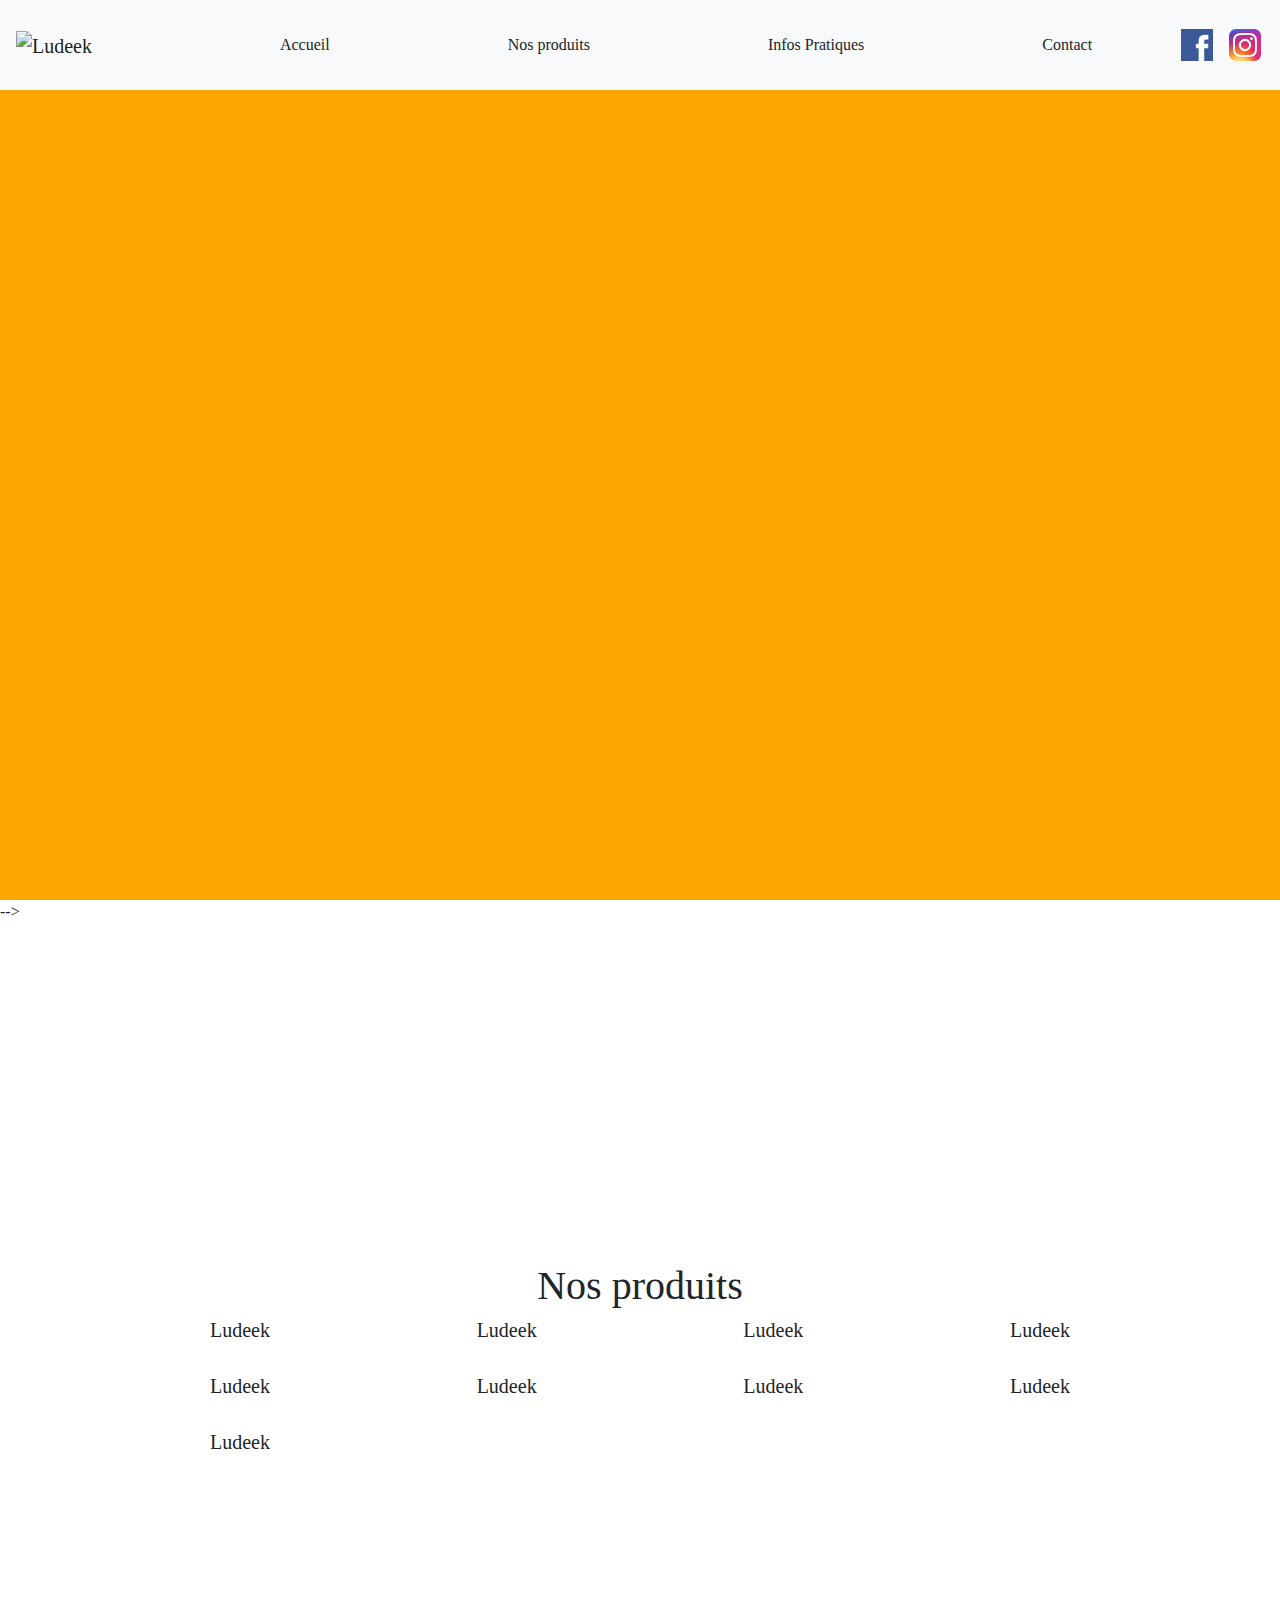
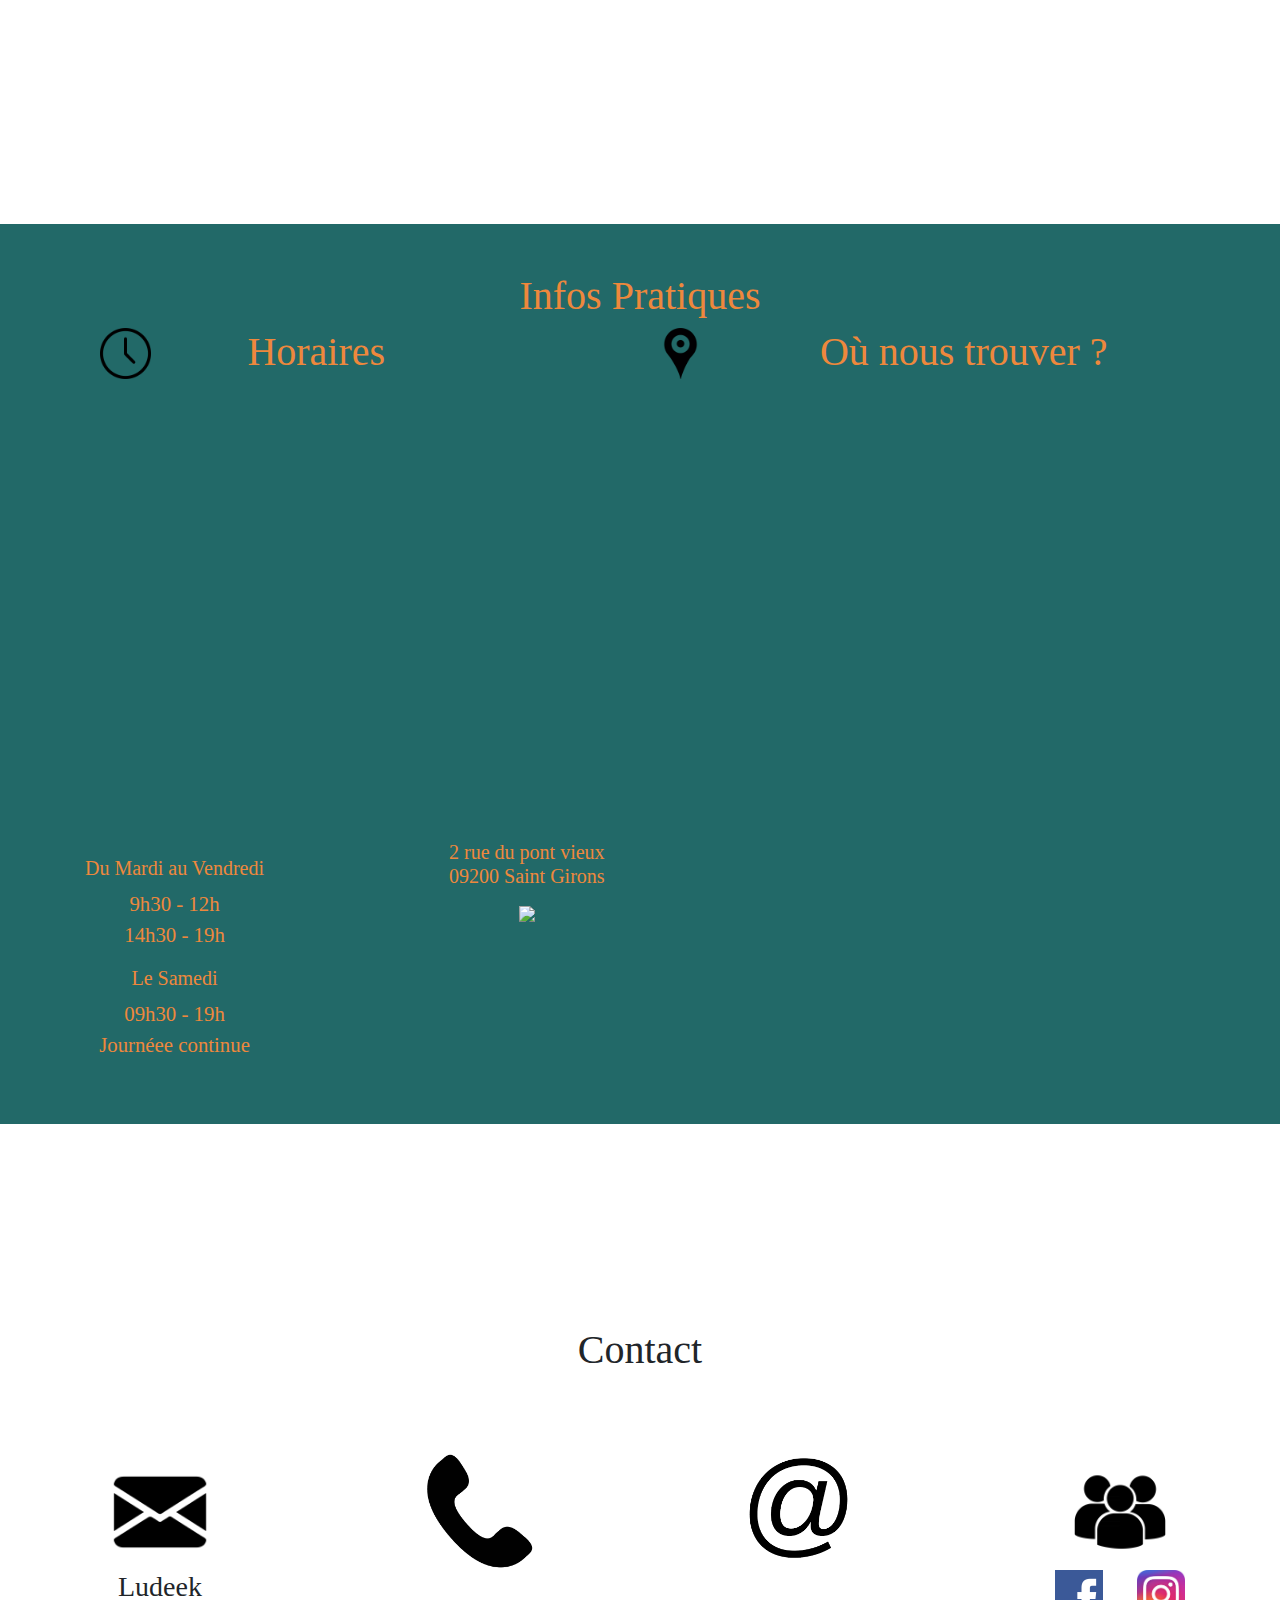
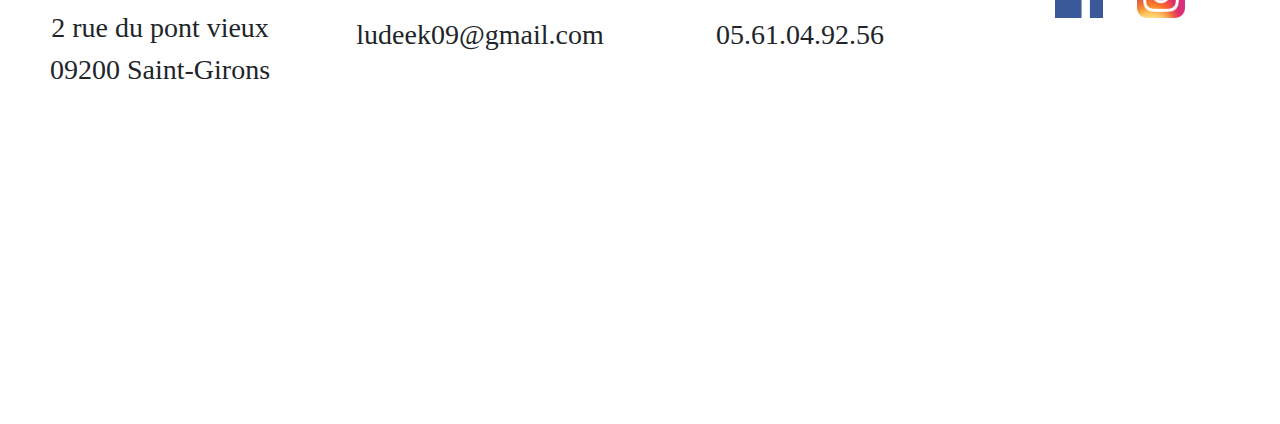
==== index2.html @ b8ac778d "navbar-produits, flex partout" ====
<!DOCTYPE html>
<html>
<head>
	<meta charset="UTF-8">
	<title> Ludeek </title>
	<!-- <link rel="stylesheet" href="https://stackpath.bootstrapcdn.com/bootstrap/4.3.1/css/bootstrap.min.css" integrity="sha384-ggOyR0iXCbMQv3Xipma34MD+dH/1fQ784/j6cY/iJTQUOhcWr7x9JvoRxT2MZw1T" crossorigin="anonymous"> -->
	<meta name="viewport" content="width=device-width, initial-scale=1, shrink-to-fit=no">
	<link rel="stylesheet" type="text/css" href="css/bootstrap/bootstrap.css">
	<link rel="stylesheet" type="text/css" href="css/custom.css">
</head>
	<body>
		<nav class="navbar navbar-expand-lg fixed-top navbar-light bg-light" id="navbar">
		    <div class="navbar-header navbar-left pull-left">    
			  <button class="navbar-toggler" type="button" data-toggle="collapse" data-target="#navbarSupportedContent" aria-controls="navbarSupportedContent" aria-expanded="false" aria-label="Toggle navigation">
			    <span class="navbar-toggler-icon"></span>
			   </button>
			   <a class="navbar-brand my-n1" href="#Accueil"><img id="logo_ludeek" src="images/logo_ludeek_arondi.svg" alt="Ludeek"></a>
			</div>
			 <div class="collapse navbar-collapse" id="navbarSupportedContent">
			    <ul class="nav navbar-nav navbar-left mx-auto" id="nav">
			      <li class="nav-item mr-5">
			        <a class="nav-link" href="#Accueil"><button type="button" class="btn btn-light">Accueil</button></a>
			      </li>
			      <li class="nav-item mx-5">
			        <a class="nav-link" href="#Produits"><button type="button" class="btn btn-light">Nos produits</button></a>
			      </li>
			      <li class="nav-item mx-5">
			        <a class="nav-link" href="#InfosPratiques"><button type="button" class="btn btn-light">Infos Pratiques</button></a>
			      </li>
			      <li class="nav-item ml-5">
			        <a class="nav-link" href="#Contact"><button type="button" class="btn btn-light">Contact</button></a>
			      </li>
			    </ul>
		 	</div>
		 	<div id="reseau_soc_header">
			        <a href="https://www.facebook.com/Ludeek-298439310823742/"><img class="nav-social" src="images/facebook.png" alt="Facebook"></a>
					<a href="https://www.instagram.com/ludeek_09/"><img class="nav-social" src="images/instagram.jpg" alt="Instragram"></a>
			</div>
		</nav>
		<div id="Accueil">
			<div id="carousel" class="viewport">
				<div id="carouselExampleIndicators" class="carousel slide" data-ride="carousel">
					<ol class="carousel-indicators">
						<li data-target="#carouselExampleIndicators" data-slide-to="0" class="active"></li>
						<li data-target="#carouselExampleIndicators" data-slide-to="1"></li>
						<li data-target="#carouselExampleIndicators" data-slide-to="2"></li>
						<li data-target="#carouselExampleIndicators" data-slide-to="3"></li>
						<li data-target="#carouselExampleIndicators" data-slide-to="4"></li>
						<li data-target="#carouselExampleIndicators" data-slide-to="5"></li>
						<li data-target="#carouselExampleIndicators" data-slide-to="6"></li>
						<li data-target="#carouselExampleIndicators" data-slide-to="7"></li>
						<li data-target="#carouselExampleIndicators" data-slide-to="8"></li>
						<li data-target="#carouselExampleIndicators" data-slide-to="9"></li>
					</ol>
					<div class="carousel-inner">
						<div class="carousel-item active">
							<img class="d-block w-100 h-auto img-carousel" src="images/banniere/banniere_1.jpg" alt="First slide">
						</div>
						<div class="carousel-item">
							<img class="d-block w-100 h-auto img-carousel" src="images/banniere/banniere_2.jpg" alt="Second slide">
						</div>
						<div class="carousel-item">
							<img class="d-block w-100 h-auto img-carousel" src="images/banniere/banniere_3.jpg" alt="Third slide">
						</div>
						<div class="carousel-item">
							<img class="d-block w-100 h-auto img-carousel" src="images/banniere/banniere_4.jpg" alt="Forth slide">
						</div>
						<div class="carousel-item">
							<img class="d-block w-100 h-auto img-carousel" src="images/banniere/banniere_5.jpg" alt="Fifth slide">
						</div>
						<div class="carousel-item">
							<img class="d-block w-100 h-auto img-carousel" src="images/banniere/banniere_6.jpg" alt="Sixth slide">
						</div>
						<div class="carousel-item">
							<img class="d-block w-100 h-auto img-carousel" src="images/banniere/banniere_7.jpg" alt="Seventh slide">
						</div>
						<div class="carousel-item">
							<img class="d-block w-100 h-auto img-carousel" src="images/banniere/banniere_8.jpg" alt="Eighth slide">
						</div>
						<div class="carousel-item">
							<img class="d-block w-100 h-auto img-carousel" src="images/banniere/banniere_9.jpg" alt="Nineth slide">
						</div>
					</div>
					<a class="carousel-control-prev" href="#carouselExampleIndicators" role="button" data-slide="prev">
						<span class="carousel-control-prev-icon" aria-hidden="true"></span>
						<span class="sr-only">Previous</span>
					</a>
					<a class="carousel-control-next" href="#carouselExampleIndicators" role="button" data-slide="next">
						<span class="carousel-control-next-icon" aria-hidden="true"></span>
						<span class="sr-only">Next</span>
					</a>
				</div>
			</div>-->
		</div>	
		<div id="Produits">
			<div class="container viewport col-10 viewport d-flex flex-column justify-content-center">
				<h1 class="text-center">Nos produits</h1>
				<div class="row">
					<div class="text-center col-lg-3 col-md-4 col-6">
						<h5>Ludeek</h5>
						<img src="images/produits/1.jpg" alt="" class="img_produits">
					</div>
					<div class="text-center col-lg-3 col-md-4 col-6">
						<h5>Ludeek</h5>
						<img src="images/produits/1.jpg" alt="" class="img_produits">
					</div>
					<div class="text-center col-lg-3 col-md-4 col-6">
						<h5>Ludeek</h5>
						<img src="images/produits/1.jpg" alt="" class="img_produits">
					</div>
					<div class="text-center col-lg-3 col-md-4 col-6">
						<h5>Ludeek</h5>
						<img src="images/produits/1.jpg" alt="" class="img_produits">
					</div>
					<div class="text-center col-lg-3 col-md-4 col-6">
						<h5>Ludeek</h5>
						<img src="images/produits/1.jpg" alt="" class="img_produits">
					</div>
					<div class="text-center col-lg-3 col-md-4 col-6">
						<h5>Ludeek</h5>
						<img src="images/produits/1.jpg" alt="" class="img_produits">
					</div>
					<div class="text-center col-lg-3 col-md-4 col-6">
						<h5>Ludeek</h5>
						<img src="images/produits/1.jpg" alt="" class="img_produits">
					</div>
					<div class="text-center col-lg-3 col-md-4 col-6">
						<h5>Ludeek</h5>
						<img src="images/produits/1.jpg" alt="" class="img_produits">
					</div>
					<div class="text-center col-lg-3 col-md-4 col-6">
						<h5>Ludeek</h5>
						<img src="images/produits/1.jpg" alt="" class="img_produits">
					</div>
				</div>
			</div>
		</div>
		<div id="InfosPratiques">
			<div class="container col-12 infos viewport d-flex flex-column justify-content-center align-items-center">
				<div class="row">
					<h1 class="text-center">Infos Pratiques</h1>
				</div>
				<div class="row container">
					<div class="col-md-1">
						<img src="images/clock.png" class="info_img">
					</div>
					<div class="col-md-3 text-center">
						<h1>Horaires</h1>
					</div>
					<div class="offset-md-2 col-md-1">
						<img src="images/gps.png" class="info_img">
					</div>
					<div class="col-md-5 text-center">
						<h1>Où nous trouver ?</h1>
					</div>
				</div>
				<div class="row container txt_infos">
					<div class="text-center col_md_4">
						<p><h5>Du Mardi au Vendredi</h5>
							9h30 - 12h<br>
							14h30 - 19h
						</p>
						<p><h5>Le Samedi</h5>
							09h30 - 19h<br>
							Journéee continue
						</p>
					</div>
					<div class="text-center offset-md-2 col_md_6">
						<h5>2 rue du pont vieux<br>09200 Saint Girons</h5>
						<img src="images/map.jpg" class="w-50 h-auto">
					</div>
				</div>
			</div>
		</div>
		<div id="Contact">
			<div class="container col-12 viewport d-flex flex-column justify-content-center">
				<div class="row">
					<h1 class="col-md-12 text-center titres_h1">Contact</h1>
				</div>
				<div class="row">
					<div class="col-md-3 text-center">
						<img src="images/letter.png" alt="" class="img_contact">
						<h3>Ludeek</h3>
						<h3>2 rue du pont vieux</h3>
						<h3>09200 Saint-Girons</h3>
					</div>
					<div class="col-md-3 text-center ">
						<img src="images/phone.png" alt="" class="img_contact">
						<h3 class="mt-5">ludeek09@gmail.com</h3>
					</div>
					<div class="col-md-3 text-center">
						<img src="images/at_sign.png" alt="" class="img_contact">
						<h3 class="mt-5">05.61.04.92.56</h3>
					</div>
					<div class="col-md-3 text-center">
						<img src="images/group.jpg" alt="" class="img_contact">
						<div class="col-md-12 text-center">
							 <a href="https://www.facebook.com/Ludeek-298439310823742/"><img src="images/facebook.png" alt="" class="col-md-6 social"></a>
							<a href="https://www.instagram.com/ludeek_09/"><img src="images/instagram.jpg" alt="" class="col-md-6 social"></a>
						</div>
					</div>
				</div>
			</div>
		</div>

















		<script src="https://code.jquery.com/jquery-3.3.1.slim.min.js" integrity="sha384-q8i/X+965DzO0rT7abK41JStQIAqVgRVzpbzo5smXKp4YfRvH+8abtTE1Pi6jizo" crossorigin="anonymous"></script>
		<script src="https://cdnjs.cloudflare.com/ajax/libs/popper.js/1.14.7/umd/popper.min.js" integrity="sha384-UO2eT0CpHqdSJQ6hJty5KVphtPhzWj9WO1clHTMGa3JDZwrnQq4sF86dIHNDz0W1" crossorigin="anonymous"></script>
		<script src="https://stackpath.bootstrapcdn.com/bootstrap/4.3.1/js/bootstrap.min.js" integrity="sha384-JjSmVgyd0p3pXB1rRibZUAYoIIy6OrQ6VrjIEaFf/nJGzIxFDsf4x0xIM+B07jRM" crossorigin="anonymous"></script>
	</body>
</html>
---- css/custom.css ----
html {
	scroll-behavior:smooth;
	overflow-x:hidden;
}
@font-face {
font-family: 'Bank Gothic Medium';
font-style: normal;
font-weight: normal;
src: local('Bank Gothic Medium'), url('ufonts.com_bank-gothic-medium.woff') format('woff');
}
body {
	overflow-x:hidden;
	font-family:'Bank Gothic Medium';
}
#carousel {
	background:orange;
}

.nav-social {
	height:3.5vh;
	width:auto;
	margin:0.5vw;
}
#reseau_soc_header{
	position: absolute;
	right: 1vw;
}
.social {
	max-width:30%;
	height:45%;
}
.nav-link button{
	padding: 0.7em;
	padding-right: 2em;
	padding-left: 2em;
}
.infos {
	background-color:#226968;
}
.img_contact {
	width:40%;
}
#logo_ludeek{
	height: 8vh;
}

.info_img {
	height:10%;
}
.viewport {
	height:100vh;
}
#nav a{
	color:black;
	text-decoration:none;
	font-size: 1.2em;
}

#nav button:hover{
	background:#226968;
	transition:0.5s;
}
#nav a button:hover{
	color:#EE883C;
	transition:0.1s;
}
#navbar {
	height:10vh;
}
.infos{
	color:#EE883C;
}
.titres_h1{
	margin-top : -10%;
}
.img_produits{
	max-width: 95%;
	height: auto;
}
.txt_infos{
	font-size: 1.3em;
}
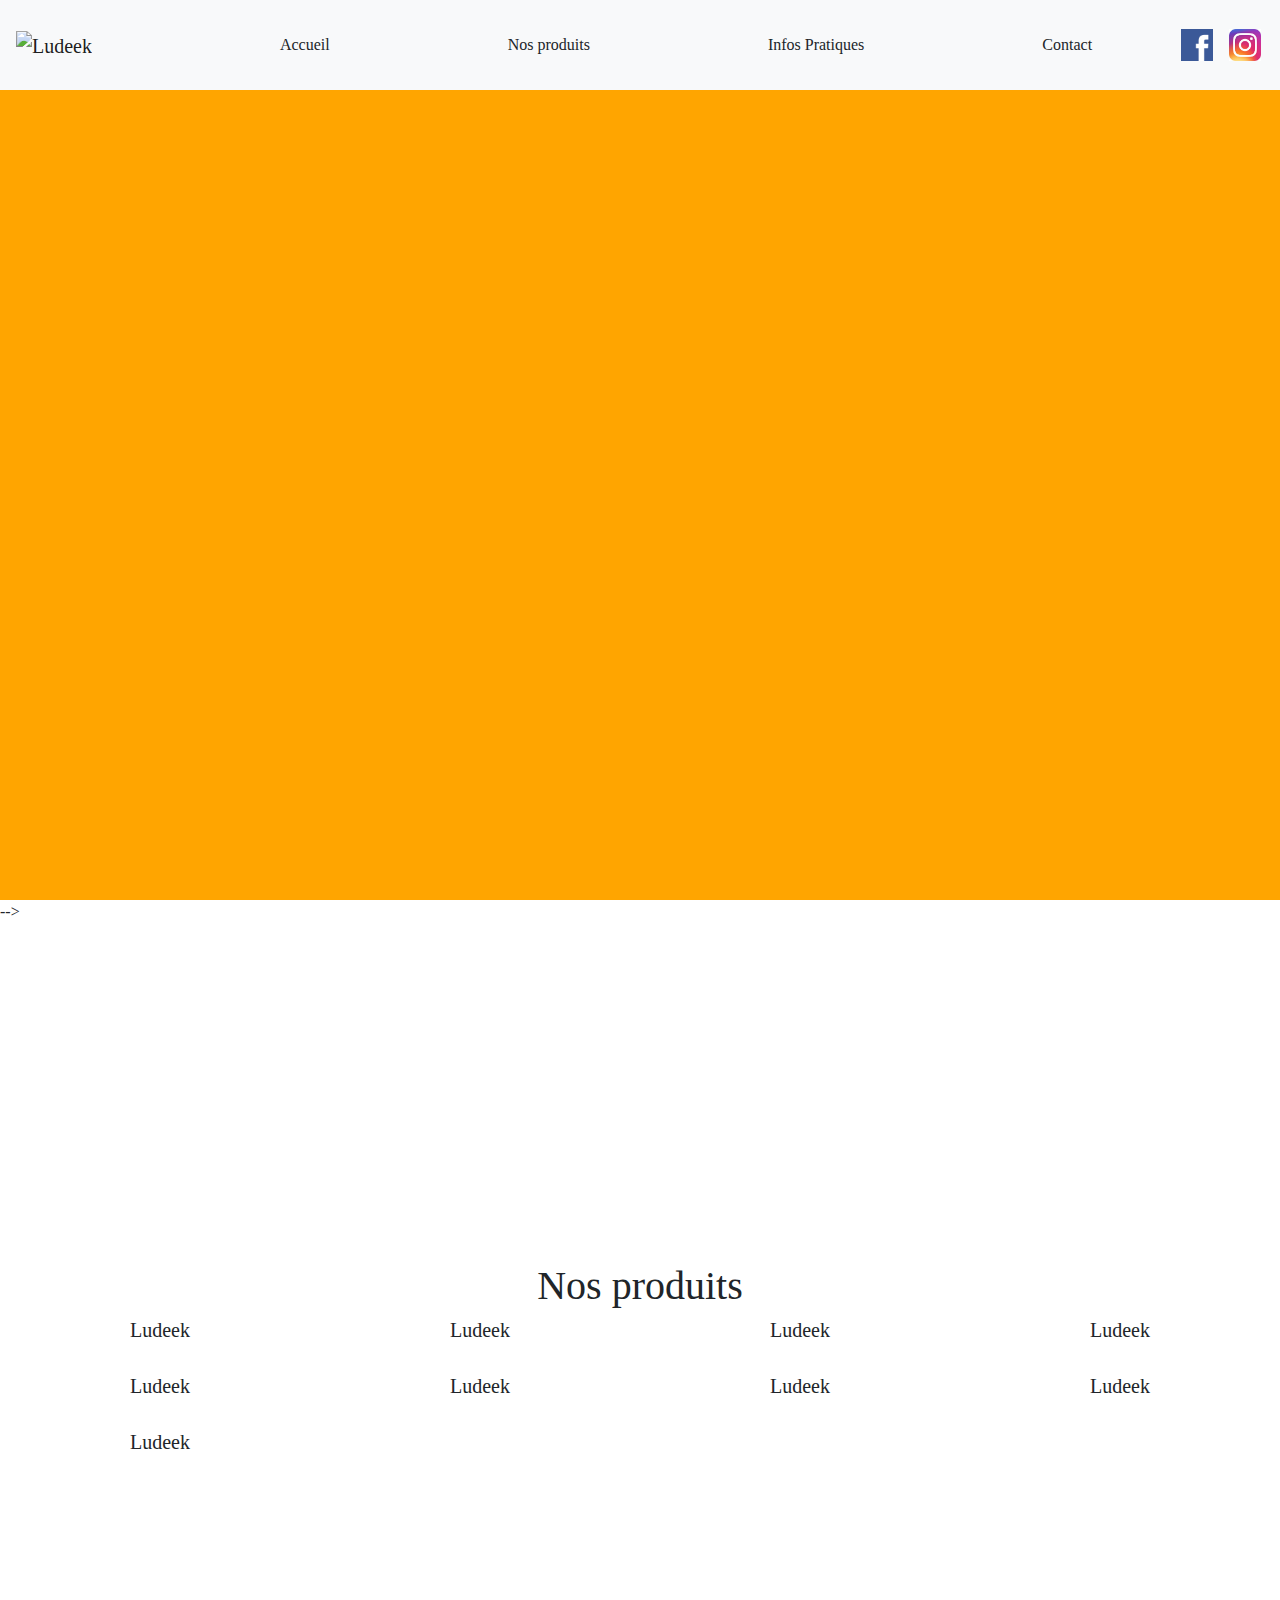
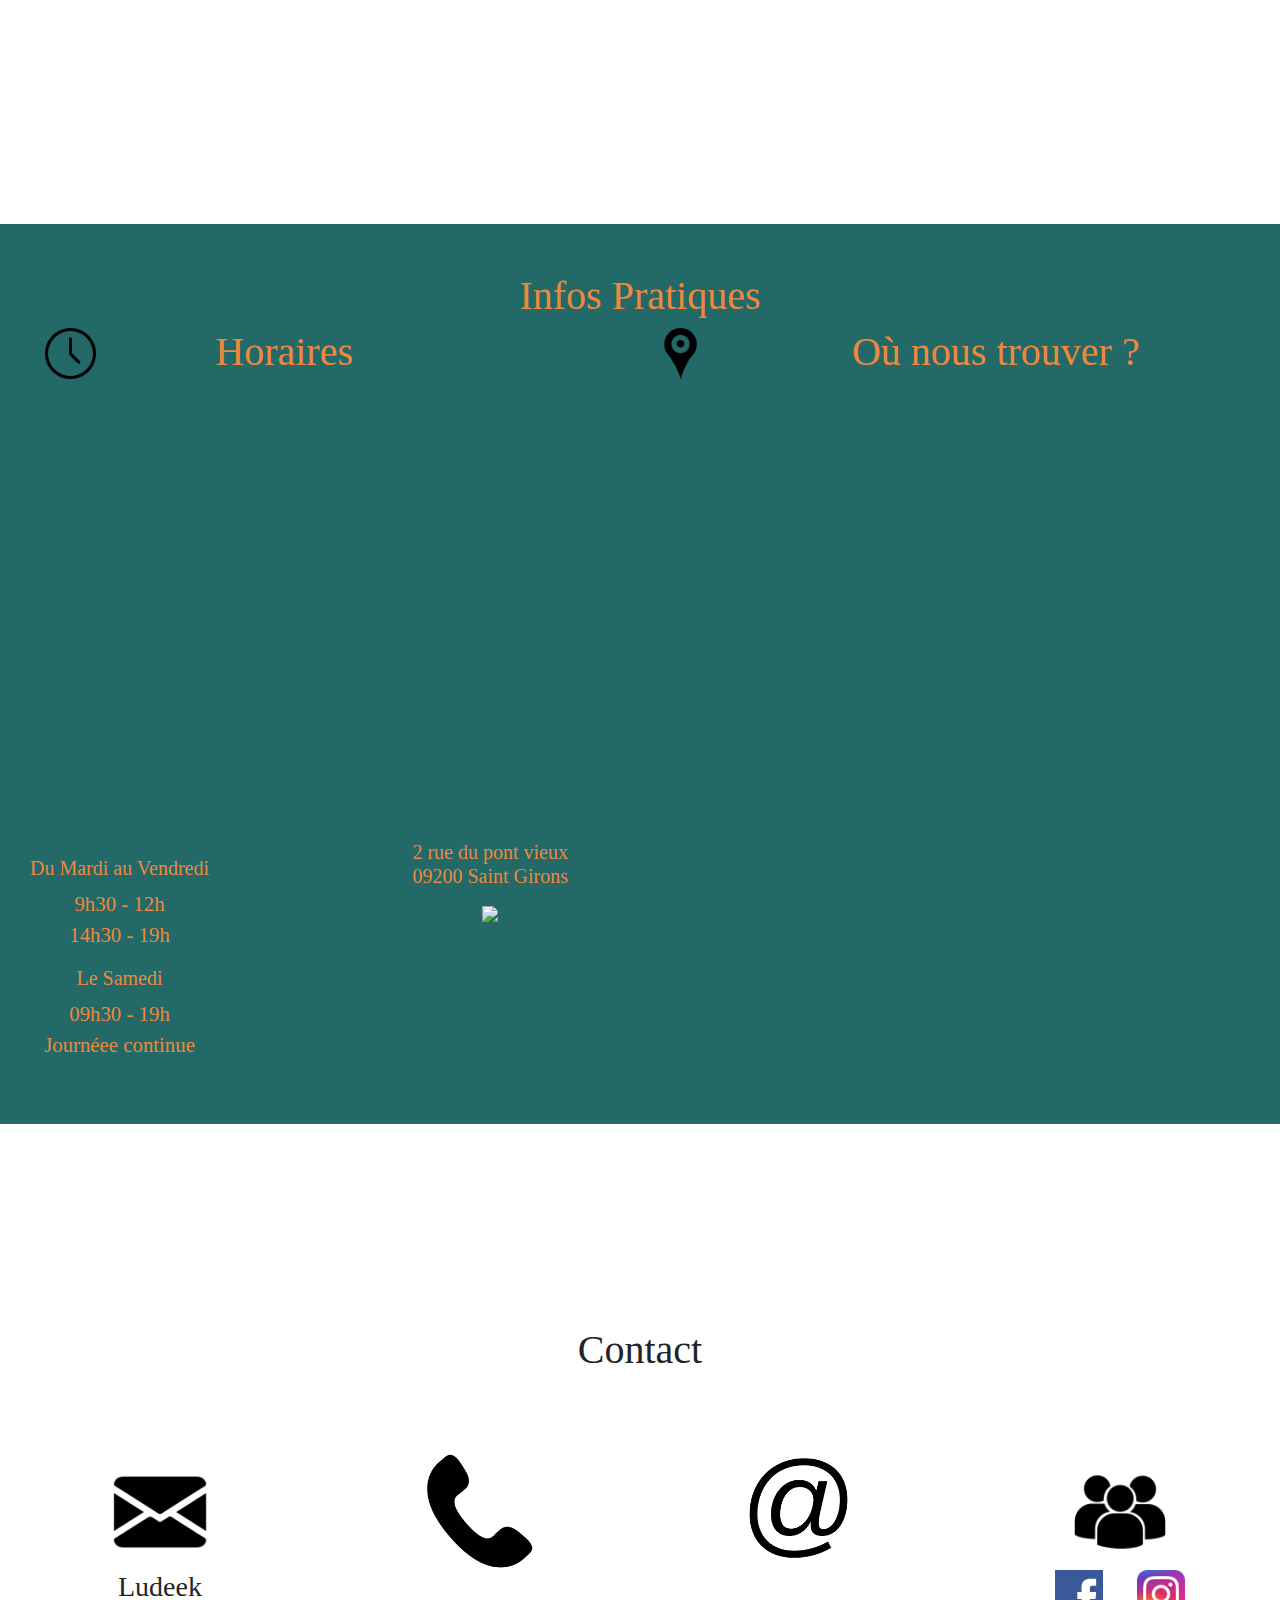
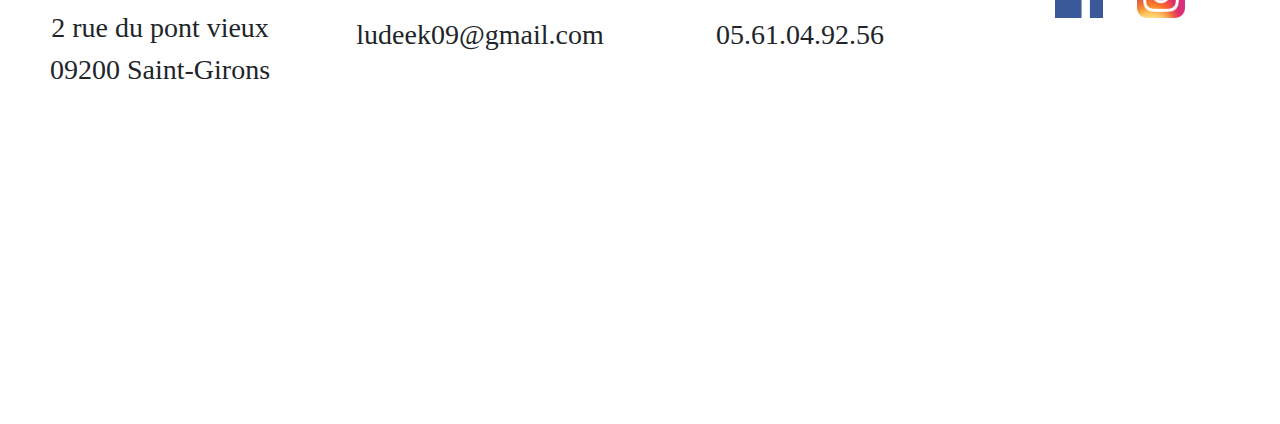
==== commit d6cec023: "meta viewport container fluid" ====
--- a/index2.html
+++ b/index2.html
@@ -2,6 +2,7 @@
 <html>
 <head>
 	<meta charset="UTF-8">
+	<meta name="viewport" content="width=device-width, initial-scale=1, shrink-to-fit=no">
 	<title> Ludeek </title>
 	<!-- <link rel="stylesheet" href="https://stackpath.bootstrapcdn.com/bootstrap/4.3.1/css/bootstrap.min.css" integrity="sha384-ggOyR0iXCbMQv3Xipma34MD+dH/1fQ784/j6cY/iJTQUOhcWr7x9JvoRxT2MZw1T" crossorigin="anonymous"> -->
 	<meta name="viewport" content="width=device-width, initial-scale=1, shrink-to-fit=no">
@@ -93,7 +94,7 @@
 			</div>-->
 		</div>	
 		<div id="Produits">
-			<div class="container viewport col-10 viewport d-flex flex-column justify-content-center">
+			<div class="container-fluid viewport d-flex flex-column justify-content-center">
 				<h1 class="text-center">Nos produits</h1>
 				<div class="row">
 					<div class="text-center col-lg-3 col-md-4 col-6">
@@ -136,11 +137,11 @@
 			</div>
 		</div>
 		<div id="InfosPratiques">
-			<div class="container col-12 infos viewport d-flex flex-column justify-content-center align-items-center">
+			<div class="container-fluid infos viewport d-flex flex-column justify-content-center align-items-center">
 				<div class="row">
 					<h1 class="text-center">Infos Pratiques</h1>
 				</div>
-				<div class="row container">
+				<div class="row container-fluid">
 					<div class="col-md-1">
 						<img src="images/clock.png" class="info_img">
 					</div>
@@ -154,7 +155,7 @@
 						<h1>Où nous trouver ?</h1>
 					</div>
 				</div>
-				<div class="row container txt_infos">
+				<div class="row container-fluid txt_infos">
 					<div class="text-center col_md_4">
 						<p><h5>Du Mardi au Vendredi</h5>
 							9h30 - 12h<br>
@@ -173,7 +174,7 @@
 			</div>
 		</div>
 		<div id="Contact">
-			<div class="container col-12 viewport d-flex flex-column justify-content-center">
+			<div class="container-fluid col-12 viewport d-flex flex-column justify-content-center">
 				<div class="row">
 					<h1 class="col-md-12 text-center titres_h1">Contact</h1>
 				</div>
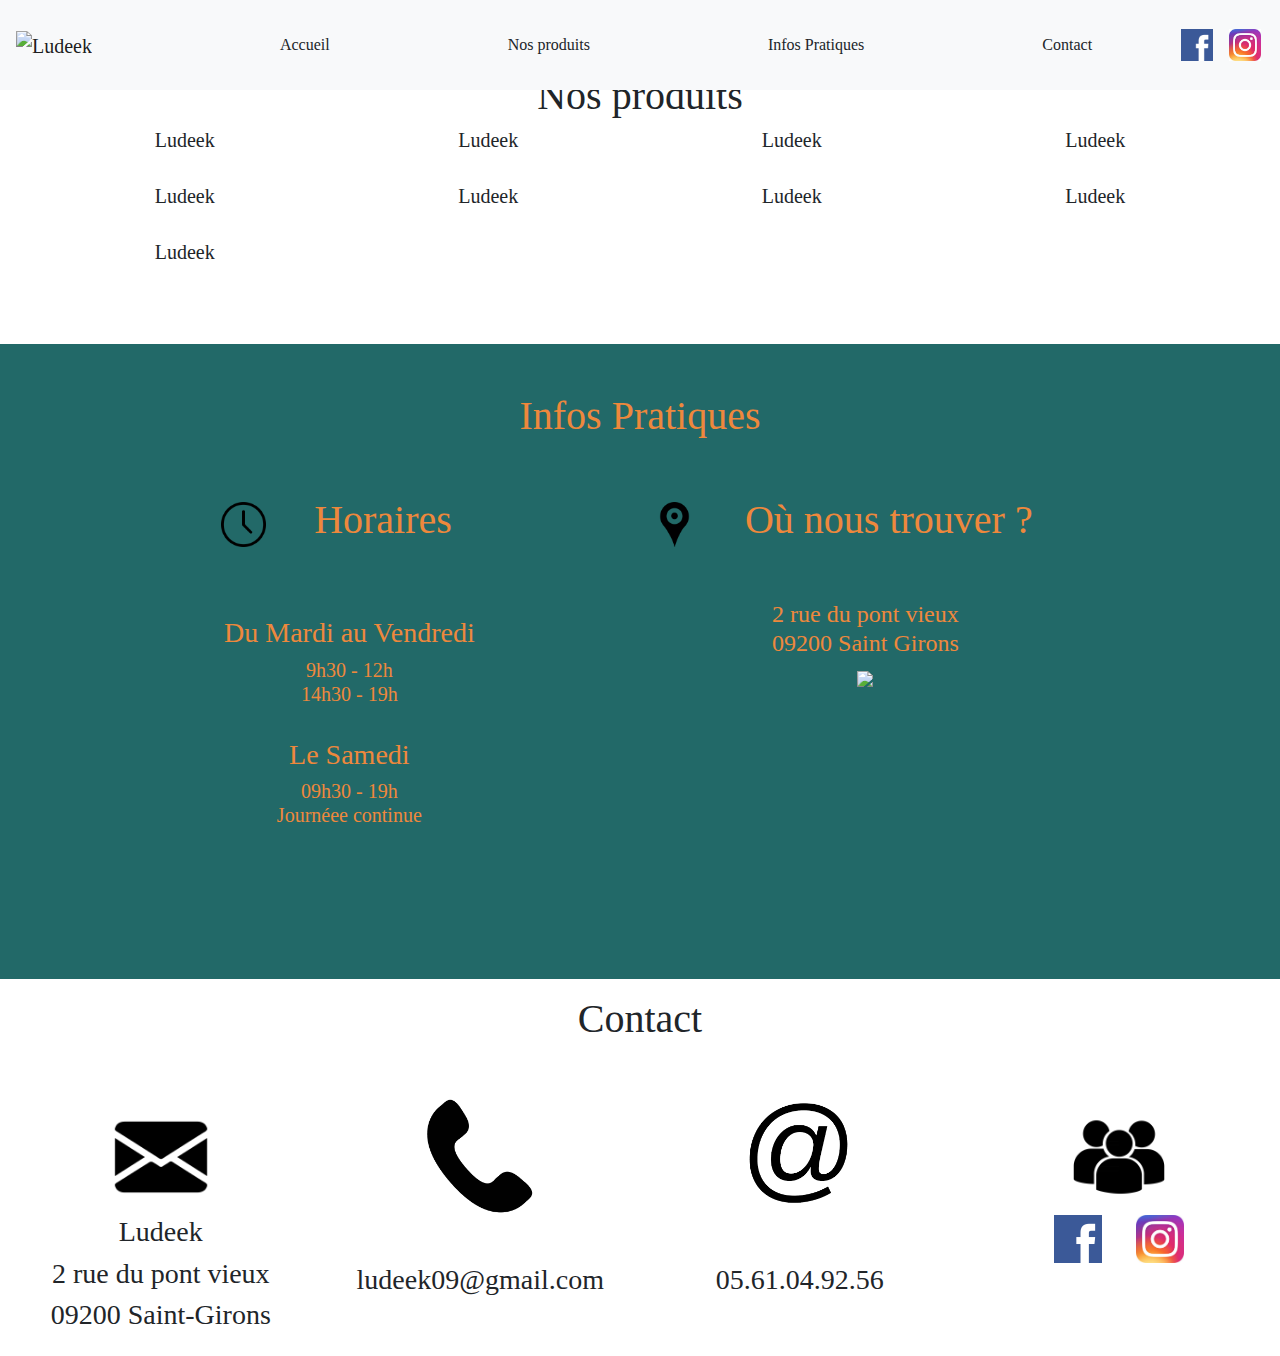
==== commit 2a9a688c: "Infos pratique" ====
--- a/index2.html
+++ b/index2.html
@@ -5,7 +5,6 @@
 	<meta name="viewport" content="width=device-width, initial-scale=1, shrink-to-fit=no">
 	<title> Ludeek </title>
 	<!-- <link rel="stylesheet" href="https://stackpath.bootstrapcdn.com/bootstrap/4.3.1/css/bootstrap.min.css" integrity="sha384-ggOyR0iXCbMQv3Xipma34MD+dH/1fQ784/j6cY/iJTQUOhcWr7x9JvoRxT2MZw1T" crossorigin="anonymous"> -->
-	<meta name="viewport" content="width=device-width, initial-scale=1, shrink-to-fit=no">
 	<link rel="stylesheet" type="text/css" href="css/bootstrap/bootstrap.css">
 	<link rel="stylesheet" type="text/css" href="css/custom.css">
 </head>
@@ -91,113 +90,113 @@
 						<span class="sr-only">Next</span>
 					</a>
 				</div>
-			</div>-->
+			</div>
 		</div>	
 		<div id="Produits">
-			<div class="container-fluid viewport d-flex flex-column justify-content-center">
+			<div class="container-fluid viewport justify-content-center p-5">
 				<h1 class="text-center">Nos produits</h1>
 				<div class="row">
 					<div class="text-center col-lg-3 col-md-4 col-6">
 						<h5>Ludeek</h5>
-						<img src="images/produits/1.jpg" alt="" class="img_produits">
-					</div>
-					<div class="text-center col-lg-3 col-md-4 col-6">
-						<h5>Ludeek</h5>
-						<img src="images/produits/1.jpg" alt="" class="img_produits">
-					</div>
-					<div class="text-center col-lg-3 col-md-4 col-6">
-						<h5>Ludeek</h5>
-						<img src="images/produits/1.jpg" alt="" class="img_produits">
-					</div>
-					<div class="text-center col-lg-3 col-md-4 col-6">
-						<h5>Ludeek</h5>
-						<img src="images/produits/1.jpg" alt="" class="img_produits">
-					</div>
-					<div class="text-center col-lg-3 col-md-4 col-6">
-						<h5>Ludeek</h5>
-						<img src="images/produits/1.jpg" alt="" class="img_produits">
-					</div>
-					<div class="text-center col-lg-3 col-md-4 col-6">
-						<h5>Ludeek</h5>
-						<img src="images/produits/1.jpg" alt="" class="img_produits">
-					</div>
-					<div class="text-center col-lg-3 col-md-4 col-6">
-						<h5>Ludeek</h5>
-						<img src="images/produits/1.jpg" alt="" class="img_produits">
-					</div>
-					<div class="text-center col-lg-3 col-md-4 col-6">
-						<h5>Ludeek</h5>
-						<img src="images/produits/1.jpg" alt="" class="img_produits">
-					</div>
-					<div class="text-center col-lg-3 col-md-4 col-6">
-						<h5>Ludeek</h5>
-						<img src="images/produits/1.jpg" alt="" class="img_produits">
+						<img src="images/produits/1.jpg" alt="" class="img_produits img-fluid rounded">
+					</div>
+					<div class="text-center col-lg-3 col-md-4 col-6">
+						<h5>Ludeek</h5>
+						<img src="images/produits/1.jpg" alt="" class="img_produits img-fluid rounded">
+					</div>
+					<div class="text-center col-lg-3 col-md-4 col-6">
+						<h5>Ludeek</h5>
+						<img src="images/produits/1.jpg" alt="" class="img_produits img-fluid rounded">
+					</div>
+					<div class="text-center col-lg-3 col-md-4 col-6">
+						<h5>Ludeek</h5>
+						<img src="images/produits/1.jpg" alt="" class="img_produits img-fluid rounded">
+					</div>
+					<div class="text-center col-lg-3 col-md-4 col-6">
+						<h5>Ludeek</h5>
+						<img src="images/produits/1.jpg" alt="" class="img_produits img-fluid rounded">
+					</div>
+					<div class="text-center col-lg-3 col-md-4 col-6">
+						<h5>Ludeek</h5>
+						<img src="images/produits/1.jpg" alt="" class="img_produits img-fluid rounded">
+					</div>
+					<div class="text-center col-lg-3 col-md-4 col-6">
+						<h5>Ludeek</h5>
+						<img src="images/produits/1.jpg" alt="" class="img_produits img-fluid rounded">
+					</div>
+					<div class="text-center col-lg-3 col-md-4 col-6">
+						<h5>Ludeek</h5>
+						<img src="images/produits/1.jpg" alt="" class="img_produits img-fluid rounded">
+					</div>
+					<div class="text-center col-lg-3 col-md-4 col-6">
+						<h5>Ludeek</h5>
+						<img src="images/produits/1.jpg" alt="" class="img_produits img-fluid rounded">
 					</div>
 				</div>
 			</div>
 		</div>
 		<div id="InfosPratiques">
-			<div class="container-fluid infos viewport d-flex flex-column justify-content-center align-items-center">
-				<div class="row">
-					<h1 class="text-center">Infos Pratiques</h1>
-				</div>
-				<div class="row container-fluid">
-					<div class="col-md-1">
-						<img src="images/clock.png" class="info_img">
-					</div>
-					<div class="col-md-3 text-center">
-						<h1>Horaires</h1>
-					</div>
-					<div class="offset-md-2 col-md-1">
-						<img src="images/gps.png" class="info_img">
-					</div>
-					<div class="col-md-5 text-center">
-						<h1>Où nous trouver ?</h1>
-					</div>
-				</div>
-				<div class="row container-fluid txt_infos">
-					<div class="text-center col_md_4">
-						<p><h5>Du Mardi au Vendredi</h5>
-							9h30 - 12h<br>
-							14h30 - 19h
-						</p>
-						<p><h5>Le Samedi</h5>
-							09h30 - 19h<br>
-							Journéee continue
-						</p>
-					</div>
-					<div class="text-center offset-md-2 col_md_6">
-						<h5>2 rue du pont vieux<br>09200 Saint Girons</h5>
-						<img src="images/map.jpg" class="w-50 h-auto">
+			<div class="container-fluid infos viewport text-center justify-content-center align-items-center p-5">
+				<div class="row">
+					<h1 class="col-12">Infos Pratiques</h1>
+				</div>
+				<div class="row py-5">
+					<div class="offset-lg-1 col-lg-4 col-sm-12 align-items-center justify-content-center text-center">
+						<div class="row justify-content-center align-items-center text-center pb-3">
+							<img src="images/clock.png" class="info_img img-fluid mr-5">
+							<h1>Horaires</h1>
+						</div>
+						<div class="row justify-content-center align-items-center text-center p-5">
+							<div class="offset-1">
+								<h3>Du Mardi au Vendredi</h3>
+								<h5>9h30 - 12h<br>14h30 - 19h</h5>
+								<br>
+								<h3>Le Samedi</h3>
+								<h5>09h30 - 19h<br>Journéee continue</h5>
+							</div>
+						</div>
+					</div>
+					<div class="offset-lg-1 col-lg-4 col-sm-12 offset-lg-1 justify-content-center align-items-center text-center">
+						<div class="row justify-content-center align-items-center text-center pb-5">
+							<img src="images/gps.png" class="info_img img-fluid mr-5">
+							<h1>Où nous trouver ?</h1>
+						</div>
+						<div class="row offset-1">
+							<div class="col-md-12">
+								<h4 class="justify-content-center align-items-center text-center">2 rue du pont vieux<br>09200 Saint Girons</h4>
+							</div>
+							<div class="col-md-12">
+							<img src="images/map.jpg" class="w-50 h-auto img-fluid justify-content-center">
+						</div>
 					</div>
 				</div>
 			</div>
 		</div>
 		<div id="Contact">
-			<div class="container-fluid col-12 viewport d-flex flex-column justify-content-center">
-				<div class="row">
-					<h1 class="col-md-12 text-center titres_h1">Contact</h1>
-				</div>
-				<div class="row">
-					<div class="col-md-3 text-center">
-						<img src="images/letter.png" alt="" class="img_contact">
+			<div class="container-fluid viewport justify-content-center align-items-center text-center p-3">
+				<div class="row">
+					<h1 class="col-md-12 pb-5">Contact</h1>
+				</div>
+				<div class="row">
+					<div class="col-md-3">
+						<img src="images/letter.png" alt="" class="img_contact img-fluid">
 						<h3>Ludeek</h3>
 						<h3>2 rue du pont vieux</h3>
 						<h3>09200 Saint-Girons</h3>
 					</div>
-					<div class="col-md-3 text-center ">
-						<img src="images/phone.png" alt="" class="img_contact">
+					<div class="col-md-3">
+						<img src="images/phone.png" alt="" class="img_contact img-fluid">
 						<h3 class="mt-5">ludeek09@gmail.com</h3>
 					</div>
-					<div class="col-md-3 text-center">
-						<img src="images/at_sign.png" alt="" class="img_contact">
+					<div class="col-md-3">
+						<img src="images/at_sign.png" alt="" class="img_contact img-fluid">
 						<h3 class="mt-5">05.61.04.92.56</h3>
 					</div>
-					<div class="col-md-3 text-center">
-						<img src="images/group.jpg" alt="" class="img_contact">
-						<div class="col-md-12 text-center">
-							 <a href="https://www.facebook.com/Ludeek-298439310823742/"><img src="images/facebook.png" alt="" class="col-md-6 social"></a>
-							<a href="https://www.instagram.com/ludeek_09/"><img src="images/instagram.jpg" alt="" class="col-md-6 social"></a>
+					<div class="col-md-3">
+						<img src="images/group.jpg" alt="" class="img_contact img-fluid">
+						<div class="col-md-12">
+							 <a href="https://www.facebook.com/Ludeek-298439310823742/"><img src="images/facebook.png" alt="" class="col-md-6 social img-fluid"></a>
+							<a href="https://www.instagram.com/ludeek_09/"><img src="images/instagram.jpg" alt="" class="col-md-6 social img-fluid"></a>
 						</div>
 					</div>
 				</div>
--- a/css/custom.css
+++ b/css/custom.css
@@ -45,10 +45,11 @@
 }
 
 .info_img {
-	height:10%;
+	max-height: 5vh;
+	width: auto;
 }
 .viewport {
-	height:100vh;
+
 }
 #nav a{
 	color:black;
@@ -70,13 +71,7 @@
 .infos{
 	color:#EE883C;
 }
-.titres_h1{
-	margin-top : -10%;
-}
 .img_produits{
 	max-width: 95%;
 	height: auto;
-}
-.txt_infos{
-	font-size: 1.3em;
 }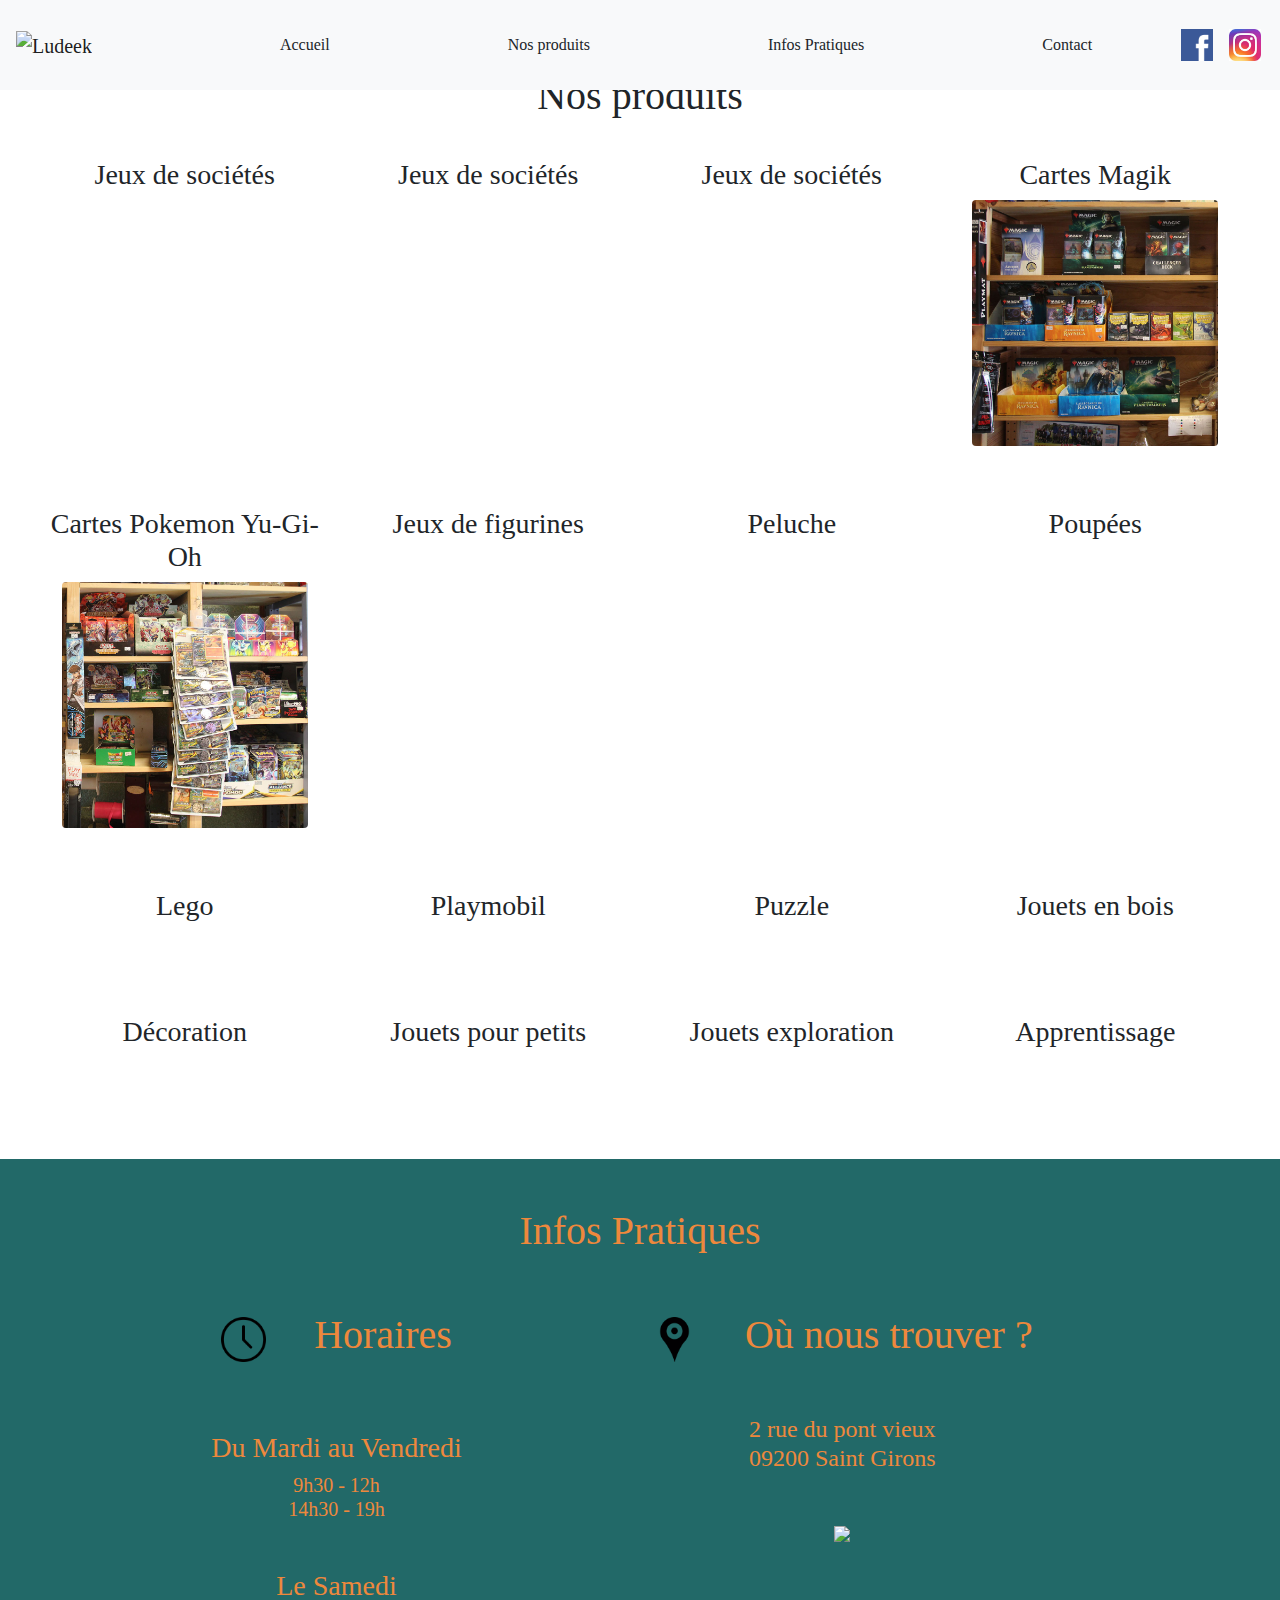
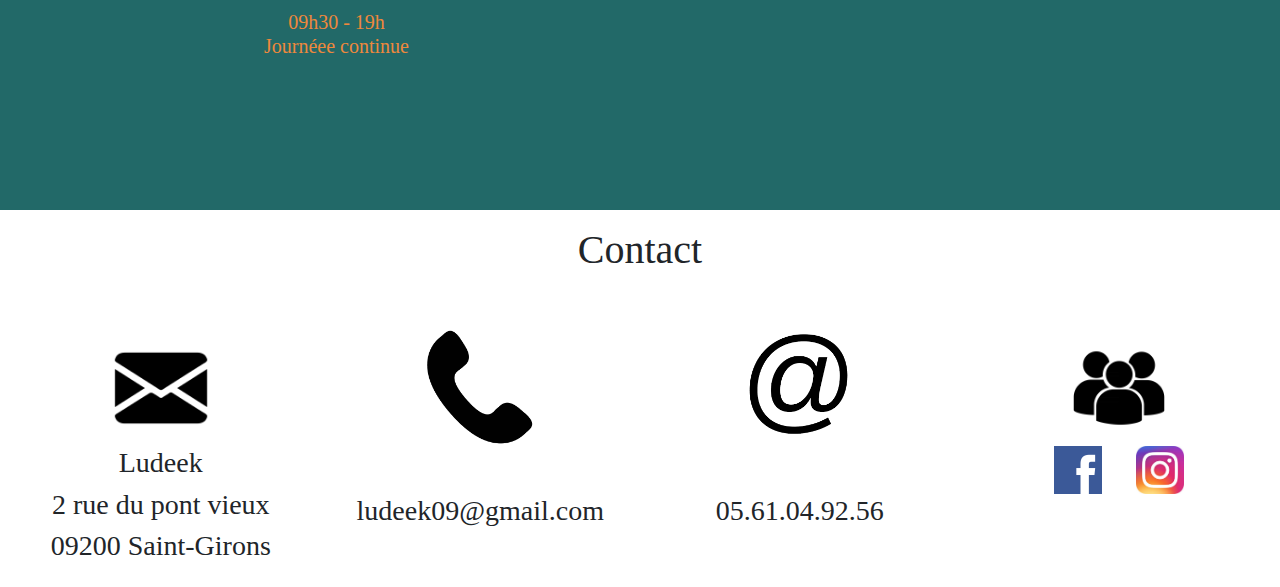
==== commit 0a6169f1: "Ajout images nos produits" ====
--- a/index2.html
+++ b/index2.html
@@ -93,44 +93,72 @@
 			</div>
 		</div>	
 		<div id="Produits">
-			<div class="container-fluid viewport justify-content-center p-5">
+			<div class="container-fluid viewport justify-content-center text-center align-items-center p-5">
 				<h1 class="text-center">Nos produits</h1>
 				<div class="row">
-					<div class="text-center col-lg-3 col-md-4 col-6">
-						<h5>Ludeek</h5>
-						<img src="images/produits/1.jpg" alt="" class="img_produits img-fluid rounded">
-					</div>
-					<div class="text-center col-lg-3 col-md-4 col-6">
-						<h5>Ludeek</h5>
-						<img src="images/produits/1.jpg" alt="" class="img_produits img-fluid rounded">
-					</div>
-					<div class="text-center col-lg-3 col-md-4 col-6">
-						<h5>Ludeek</h5>
-						<img src="images/produits/1.jpg" alt="" class="img_produits img-fluid rounded">
-					</div>
-					<div class="text-center col-lg-3 col-md-4 col-6">
-						<h5>Ludeek</h5>
-						<img src="images/produits/1.jpg" alt="" class="img_produits img-fluid rounded">
-					</div>
-					<div class="text-center col-lg-3 col-md-4 col-6">
-						<h5>Ludeek</h5>
-						<img src="images/produits/1.jpg" alt="" class="img_produits img-fluid rounded">
-					</div>
-					<div class="text-center col-lg-3 col-md-4 col-6">
-						<h5>Ludeek</h5>
-						<img src="images/produits/1.jpg" alt="" class="img_produits img-fluid rounded">
-					</div>
-					<div class="text-center col-lg-3 col-md-4 col-6">
-						<h5>Ludeek</h5>
-						<img src="images/produits/1.jpg" alt="" class="img_produits img-fluid rounded">
-					</div>
-					<div class="text-center col-lg-3 col-md-4 col-6">
-						<h5>Ludeek</h5>
-						<img src="images/produits/1.jpg" alt="" class="img_produits img-fluid rounded">
-					</div>
-					<div class="text-center col-lg-3 col-md-4 col-6">
-						<h5>Ludeek</h5>
-						<img src="images/produits/1.jpg" alt="" class="img_produits img-fluid rounded">
+					<div class="col-lg-3 col-md-4 col-12 bloc_titre_img_produits">
+						<h3>Jeux de sociétés</h3>
+						<img src="images/produits/jeux_soc_1.jpg" alt="" class="img_produits img-fluid rounded">
+					</div>
+					<div class="col-lg-3 col-md-4 col-12 bloc_titre_img_produits">
+						<h3>Jeux de sociétés</h3>
+						<img src="images/produits/jeux_soc_2.jpg" alt="" class="img_produits img-fluid rounded">
+					</div>
+					<div class="col-lg-3 col-md-4 col-12 bloc_titre_img_produits">
+						<h3>Jeux de sociétés</h3>
+						<img src="images/produits/jeux_soc_3.jpg" alt="" class="img_produits img-fluid rounded">
+					</div>
+					<div class="col-lg-3 col-md-4 col-12 bloc_titre_img_produits">
+						<h3>Cartes Magik</h3>
+						<img src="images/produits/carte_magik.jpg" alt="" class="img_produits img-fluid rounded">
+					</div>
+					<div class="col-lg-3 col-md-4 col-12 bloc_titre_img_produits">
+						<h3>Cartes Pokemon Yu-Gi-Oh</h3>
+						<img src="images/produits/carte_pokemon.jpg" alt="" class="img_produits img-fluid rounded">
+					</div>
+					<div class="col-lg-3 col-md-4 col-12 bloc_titre_img_produits">
+						<h3>Jeux de figurines</h3>
+						<img src="images/produits/figurine.jpg" alt="" class="img_produits img-fluid rounded">
+					</div>
+					<div class="col-lg-3 col-md-4 col-12 bloc_titre_img_produits">
+						<h3>Peluche</h3>
+						<img src="images/produits/peluche.jpg" alt="" class="img_produits img-fluid rounded">
+					</div>
+					<div class="col-lg-3 col-md-4 col-12 bloc_titre_img_produits">
+						<h3>Poupées</h3>
+						<img src="images/produits/poupee.jpg" alt="" class="img_produits img-fluid rounded">
+					</div>
+					<div class="col-lg-3 col-md-4 col-12 bloc_titre_img_produits">
+						<h3>Lego</h3>
+						<img src="images/produits/lego.jpg" alt="" class="img_produits img-fluid rounded">
+					</div>
+					<div class="col-lg-3 col-md-4 col-12 bloc_titre_img_produits">
+						<h3>Playmobil</h3>
+						<img src="images/produits/playmo.jpg" alt="" class="img_produits img-fluid rounded">
+					</div>
+					<div class="col-lg-3 col-md-4 col-12 bloc_titre_img_produits">
+						<h3>Puzzle</h3>
+						<img src="images/produits/puzzle.jpg" alt="" class="img_produits img-fluid rounded">
+					</div>
+					<div class="col-lg-3 col-md-4 col-12 bloc_titre_img_produits">
+						<h3>Jouets en bois</h3>
+						<img src="images/produits/jouet_bois.jpg" alt="" class="img_produits img-fluid rounded">
+					</div>
+					<div class="col-lg-3 col-md-4 col-12 bloc_titre_img_produits">
+						<h3>Décoration</h3>
+						<img src="images/produits/deco.jpg" alt="" class="img_produits img-fluid rounded">
+					</div>
+					<div class="col-lg-3 col-md-4 col-12 bloc_titre_img_produits">
+						<h3>Jouets pour petits</h3>
+						<img src="images/produits/jouet_petit.jpg" alt="" class="img_produits img-fluid rounded">
+					</div>
+					<div class="col-lg-3 col-md-4 col-12 bloc_titre_img_produits">
+						<h3>Jouets exploration</h3>
+						<img src="images/produits/jouet_ext.jpg" alt="" class="img_produits img-fluid rounded">
+					</div>
+					<div class="col-lg-3 col-md-4 col-12 bloc_titre_img_produits">
+						<h3>Apprentissage</h3>
+						<img src="images/produits/apprentissage.jpg" alt="" class="img_produits img-fluid rounded">
 					</div>
 				</div>
 			</div>
@@ -147,12 +175,15 @@
 							<h1>Horaires</h1>
 						</div>
 						<div class="row justify-content-center align-items-center text-center p-5">
-							<div class="offset-1">
-								<h3>Du Mardi au Vendredi</h3>
-								<h5>9h30 - 12h<br>14h30 - 19h</h5>
-								<br>
-								<h3>Le Samedi</h3>
-								<h5>09h30 - 19h<br>Journéee continue</h5>
+							<div>
+								<div>
+									<h3>Du Mardi au Vendredi</h3>
+									<h5>9h30 - 12h<br>14h30 - 19h</h5>
+								</div>
+								<div class="mt-5">
+									<h3>Le Samedi</h3>
+									<h5>09h30 - 19h<br>Journéee continue</h5>
+								</div>
 							</div>
 						</div>
 					</div>
@@ -161,9 +192,9 @@
 							<img src="images/gps.png" class="info_img img-fluid mr-5">
 							<h1>Où nous trouver ?</h1>
 						</div>
-						<div class="row offset-1">
+						<div class="row">
 							<div class="col-md-12">
-								<h4 class="justify-content-center align-items-center text-center">2 rue du pont vieux<br>09200 Saint Girons</h4>
+								<h4 class="justify-content-center align-items-center text-center mb-5">2 rue du pont vieux<br>09200 Saint Girons</h4>
 							</div>
 							<div class="col-md-12">
 							<img src="images/map.jpg" class="w-50 h-auto img-fluid justify-content-center">
--- a/css/custom.css
+++ b/css/custom.css
@@ -72,6 +72,10 @@
 	color:#EE883C;
 }
 .img_produits{
-	max-width: 95%;
+	max-width: 90%;
 	height: auto;
+}
+.bloc_titre_img_produits{
+	margin-bottom: 2.5%;
+	margin-top: 2.5%;
 }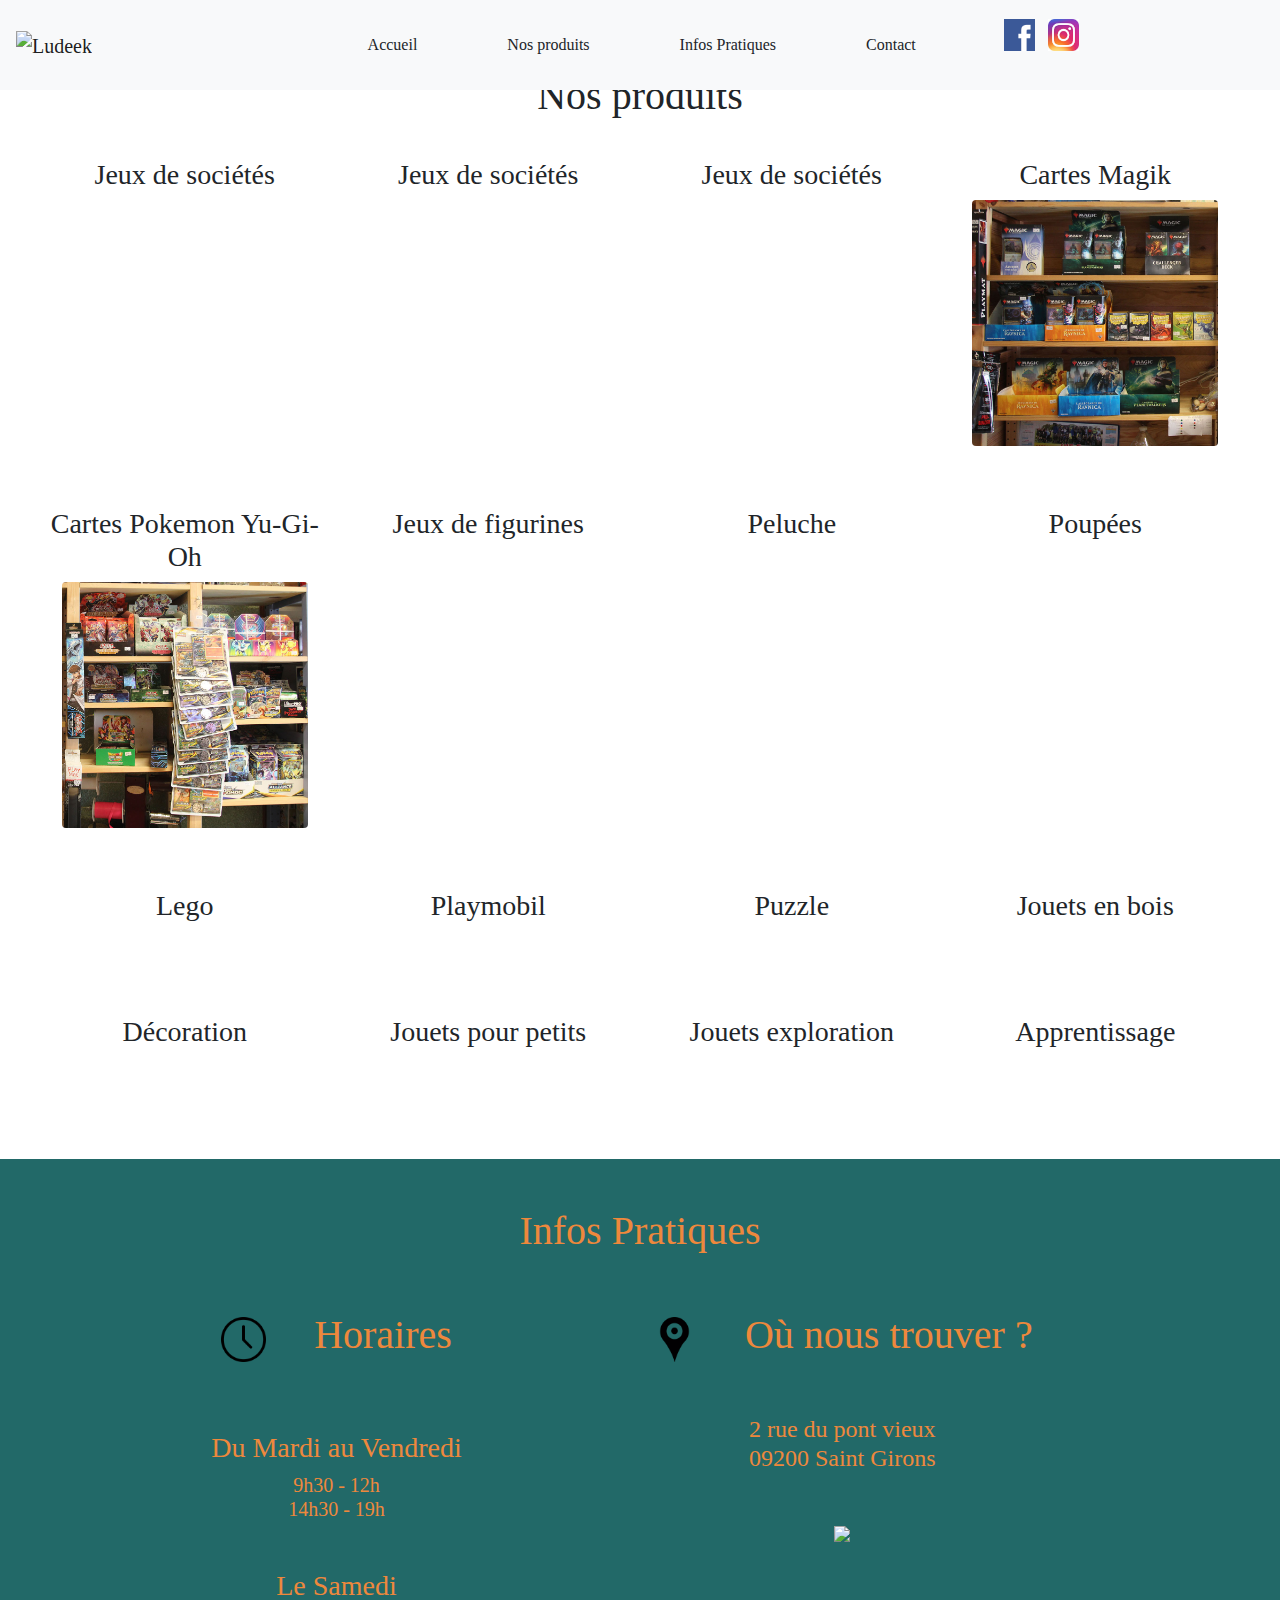
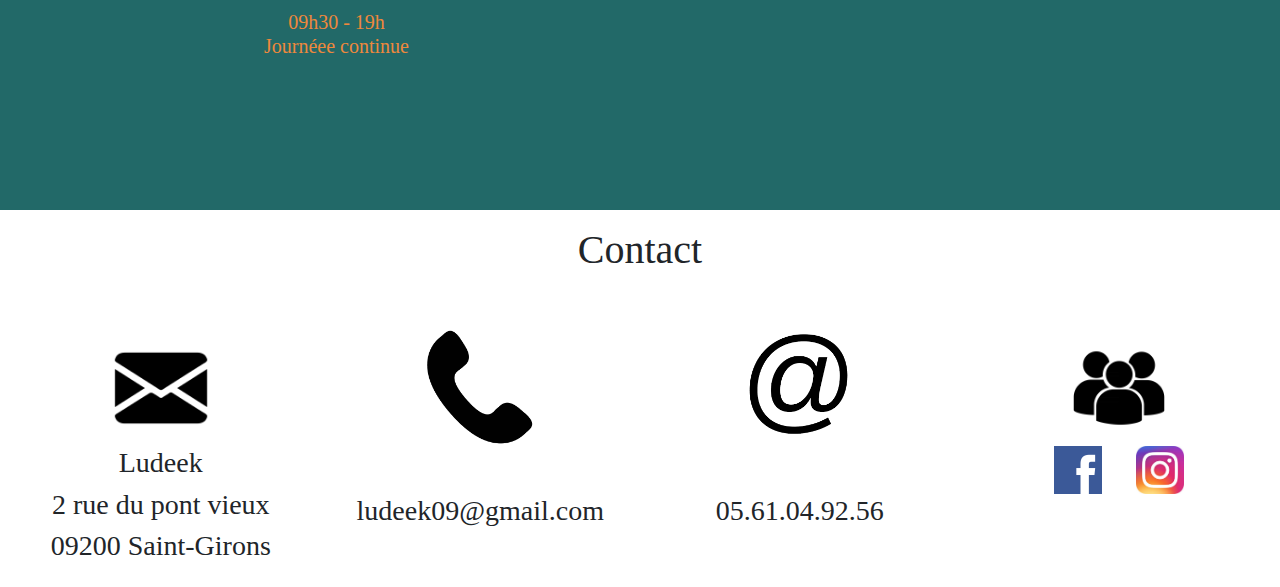
==== commit fcd286d0: "Nav Bar" ====
--- a/index2.html
+++ b/index2.html
@@ -18,24 +18,26 @@
 			</div>
 			 <div class="collapse navbar-collapse" id="navbarSupportedContent">
 			    <ul class="nav navbar-nav navbar-left mx-auto" id="nav">
-			      <li class="nav-item mr-5">
+			      <li class="nav-item mx-1">
 			        <a class="nav-link" href="#Accueil"><button type="button" class="btn btn-light">Accueil</button></a>
 			      </li>
-			      <li class="nav-item mx-5">
+			      <li class="nav-item mx-1">
 			        <a class="nav-link" href="#Produits"><button type="button" class="btn btn-light">Nos produits</button></a>
 			      </li>
-			      <li class="nav-item mx-5">
+			      <li class="nav-item mx-1">
 			        <a class="nav-link" href="#InfosPratiques"><button type="button" class="btn btn-light">Infos Pratiques</button></a>
 			      </li>
-			      <li class="nav-item ml-5">
+			      <li class="nav-item mx-1">
 			        <a class="nav-link" href="#Contact"><button type="button" class="btn btn-light">Contact</button></a>
+			      </li>
+			      <li class="nav-item reseau_soc_header">
+			      	 <a href="https://www.facebook.com/Ludeek-298439310823742/"><img class="nav-social" src="images/facebook.png" alt="Facebook"></a>
+			      </li>
+			      <li class="nav-item reseau_soc_header">
+					<a href="https://www.instagram.com/ludeek_09/"><img class="nav-social" src="images/instagram.jpg" alt="Instragram"></a>
 			      </li>
 			    </ul>
 		 	</div>
-		 	<div id="reseau_soc_header">
-			        <a href="https://www.facebook.com/Ludeek-298439310823742/"><img class="nav-social" src="images/facebook.png" alt="Facebook"></a>
-					<a href="https://www.instagram.com/ludeek_09/"><img class="nav-social" src="images/instagram.jpg" alt="Instragram"></a>
-			</div>
 		</nav>
 		<div id="Accueil">
 			<div id="carousel" class="viewport">
--- a/css/custom.css
+++ b/css/custom.css
@@ -21,9 +21,9 @@
 	width:auto;
 	margin:0.5vw;
 }
-#reseau_soc_header{
-	position: absolute;
-	right: 1vw;
+.reseau_soc_header{
+	position:relative;
+	left: 5%;
 }
 .social {
 	max-width:30%;
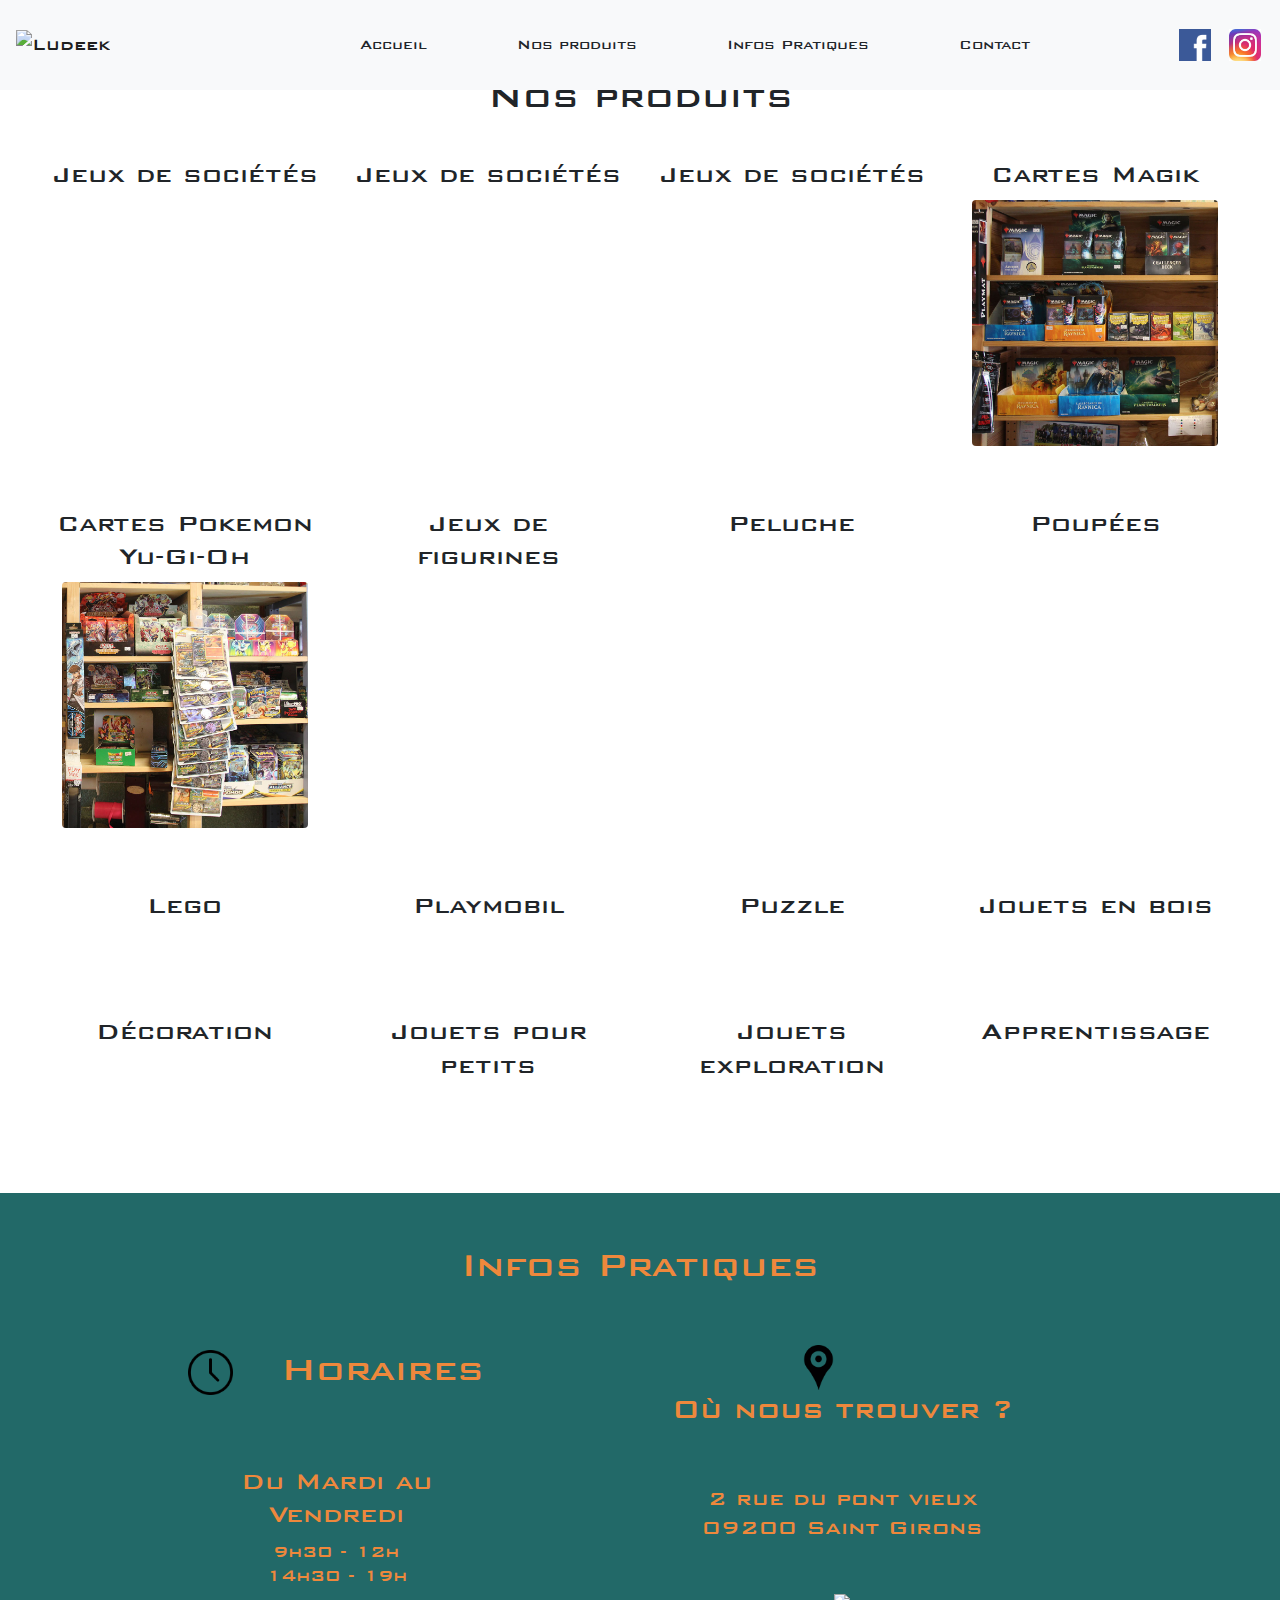
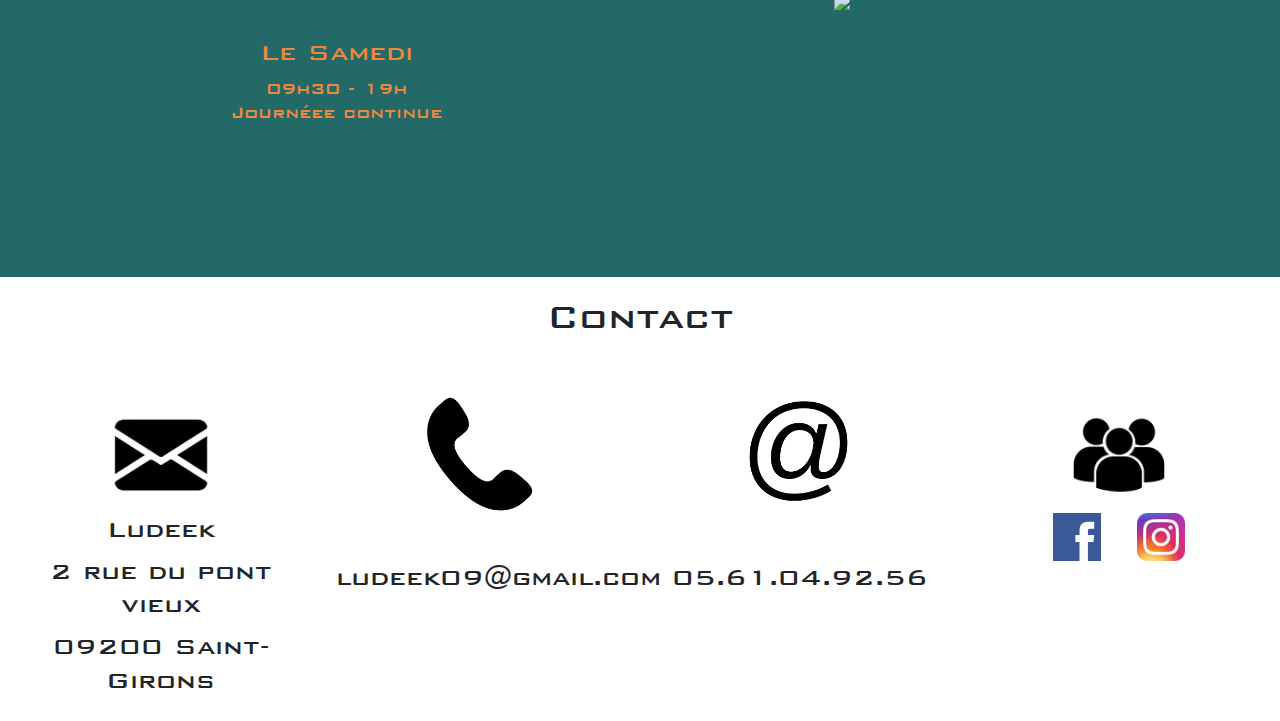
==== commit adce1f33: "vite fait" ====
--- a/index2.html
+++ b/index2.html
@@ -30,14 +30,12 @@
 			      <li class="nav-item mx-1">
 			        <a class="nav-link" href="#Contact"><button type="button" class="btn btn-light">Contact</button></a>
 			      </li>
-			      <li class="nav-item reseau_soc_header">
-			      	 <a href="https://www.facebook.com/Ludeek-298439310823742/"><img class="nav-social" src="images/facebook.png" alt="Facebook"></a>
-			      </li>
-			      <li class="nav-item reseau_soc_header">
-					<a href="https://www.instagram.com/ludeek_09/"><img class="nav-social" src="images/instagram.jpg" alt="Instragram"></a>
-			      </li>
 			    </ul>
 		 	</div>
+			    <div class="reseau_soc_header">
+			      	 <a href="https://www.facebook.com/Ludeek-298439310823742/"><img class="nav-social" src="images/facebook.png" alt="Facebook"></a>
+					<a href="https://www.instagram.com/ludeek_09/"><img class="nav-social" src="images/instagram.jpg" alt="Instragram"></a>
+			      </div>
 		</nav>
 		<div id="Accueil">
 			<div id="carousel" class="viewport">
@@ -192,7 +190,7 @@
 					<div class="offset-lg-1 col-lg-4 col-sm-12 offset-lg-1 justify-content-center align-items-center text-center">
 						<div class="row justify-content-center align-items-center text-center pb-5">
 							<img src="images/gps.png" class="info_img img-fluid mr-5">
-							<h1>Où nous trouver ?</h1>
+							<h2>Où nous trouver ?</h2>
 						</div>
 						<div class="row">
 							<div class="col-md-12">
--- a/css/custom.css
+++ b/css/custom.css
@@ -3,10 +3,10 @@
 	overflow-x:hidden;
 }
 @font-face {
-font-family: 'Bank Gothic Medium';
+font-family: "Bank Gothic Medium";
 font-style: normal;
 font-weight: normal;
-src: local('Bank Gothic Medium'), url('ufonts.com_bank-gothic-medium.woff') format('woff');
+src: url("../font/ufonts.com_bank-gothic-medium.woff") format("woff");
 }
 body {
 	overflow-x:hidden;
@@ -22,8 +22,8 @@
 	margin:0.5vw;
 }
 .reseau_soc_header{
-	position:relative;
-	left: 5%;
+	position:absolute;
+	right:1vw; 
 }
 .social {
 	max-width:30%;
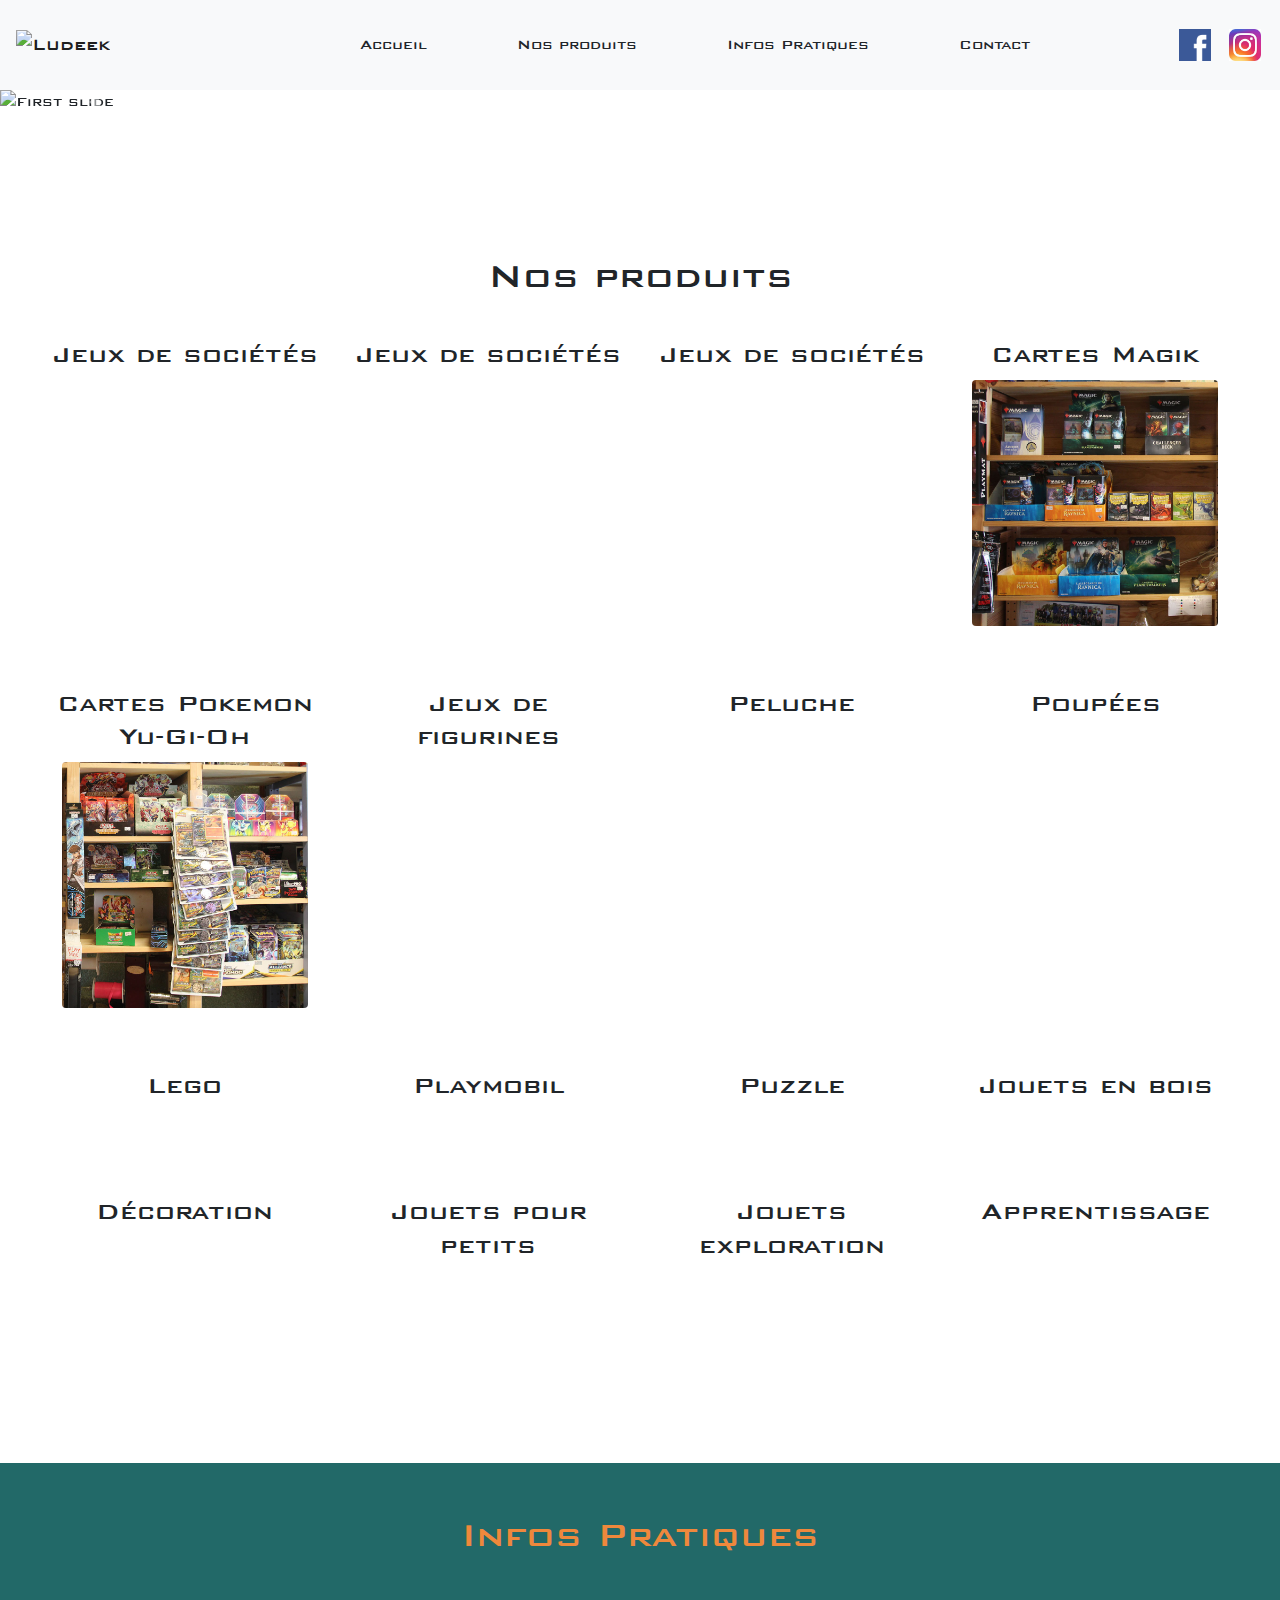
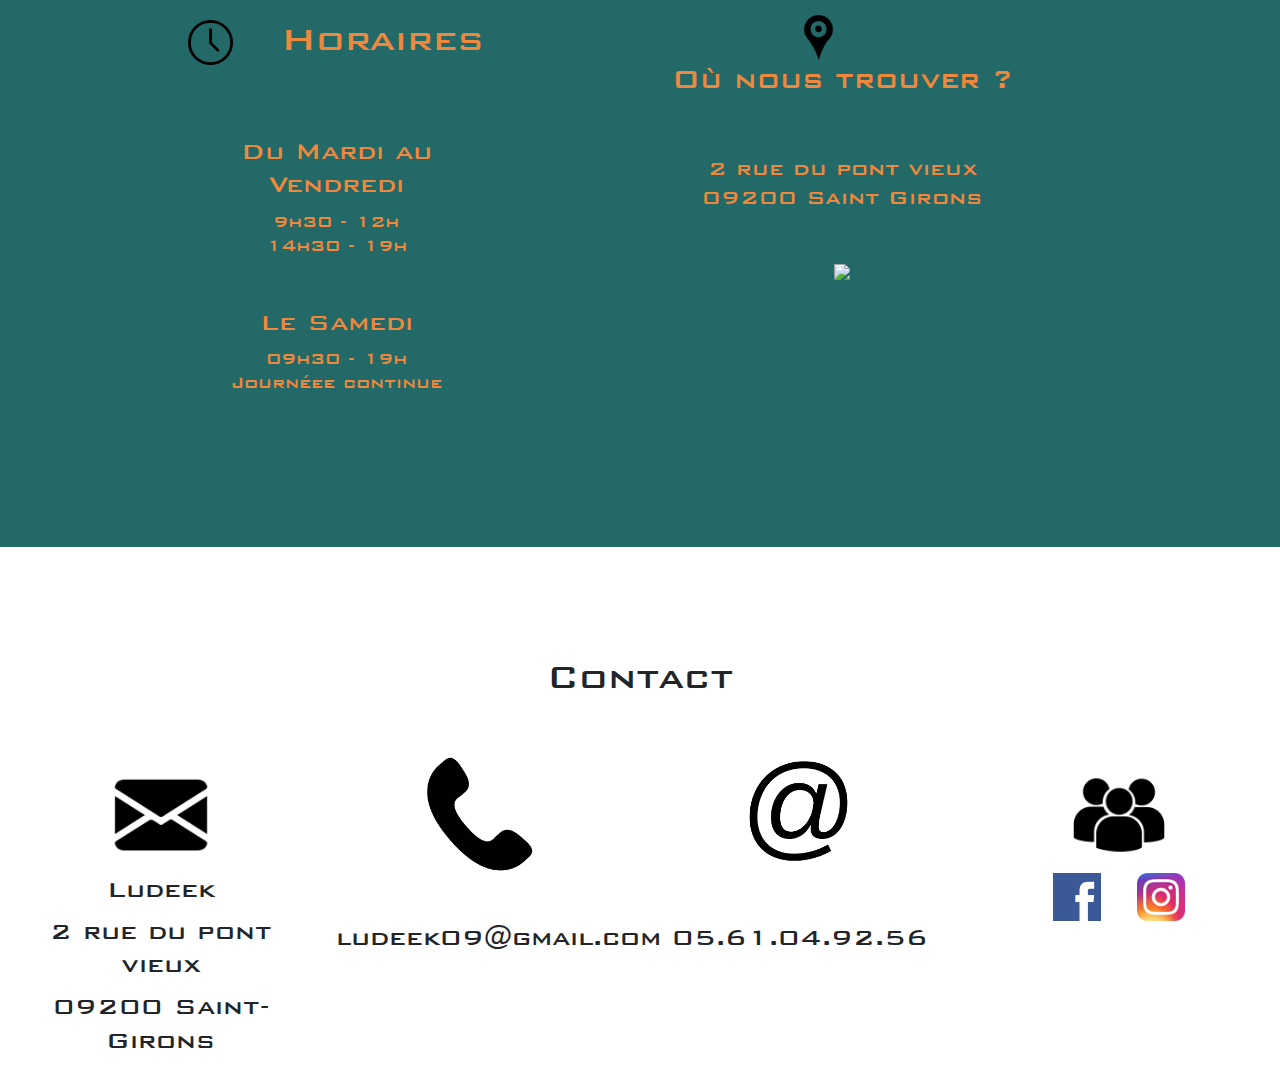
==== commit 63c48592: "viewport" ====
--- a/index2.html
+++ b/index2.html
@@ -37,8 +37,8 @@
 					<a href="https://www.instagram.com/ludeek_09/"><img class="nav-social" src="images/instagram.jpg" alt="Instragram"></a>
 			      </div>
 		</nav>
-		<div id="Accueil">
-			<div id="carousel" class="viewport">
+		<div id="Accueil"  class="viewport">
+			<div id="carousel>
 				<div id="carouselExampleIndicators" class="carousel slide" data-ride="carousel">
 					<ol class="carousel-indicators">
 						<li data-target="#carouselExampleIndicators" data-slide-to="0" class="active"></li>
@@ -92,8 +92,8 @@
 				</div>
 			</div>
 		</div>	
-		<div id="Produits">
-			<div class="container-fluid viewport justify-content-center text-center align-items-center p-5">
+		<div id="Produits" class="viewport">
+			<div class="container-fluid justify-content-center text-center align-items-center p-5">
 				<h1 class="text-center">Nos produits</h1>
 				<div class="row">
 					<div class="col-lg-3 col-md-4 col-12 bloc_titre_img_produits">
@@ -163,8 +163,8 @@
 				</div>
 			</div>
 		</div>
-		<div id="InfosPratiques">
-			<div class="container-fluid infos viewport text-center justify-content-center align-items-center p-5">
+		<div id="InfosPratiques" class="viewport">
+			<div class="container-fluid infos text-center justify-content-center align-items-center p-5">
 				<div class="row">
 					<h1 class="col-12">Infos Pratiques</h1>
 				</div>
@@ -203,8 +203,8 @@
 				</div>
 			</div>
 		</div>
-		<div id="Contact">
-			<div class="container-fluid viewport justify-content-center align-items-center text-center p-3">
+		<div id="Contact" class="viewport">
+			<div class="container-fluid justify-content-center align-items-center text-center p-3">
 				<div class="row">
 					<h1 class="col-md-12 pb-5">Contact</h1>
 				</div>
--- a/css/custom.css
+++ b/css/custom.css
@@ -49,7 +49,7 @@
 	width: auto;
 }
 .viewport {
-
+	padding-top: 10vh;
 }
 #nav a{
 	color:black;
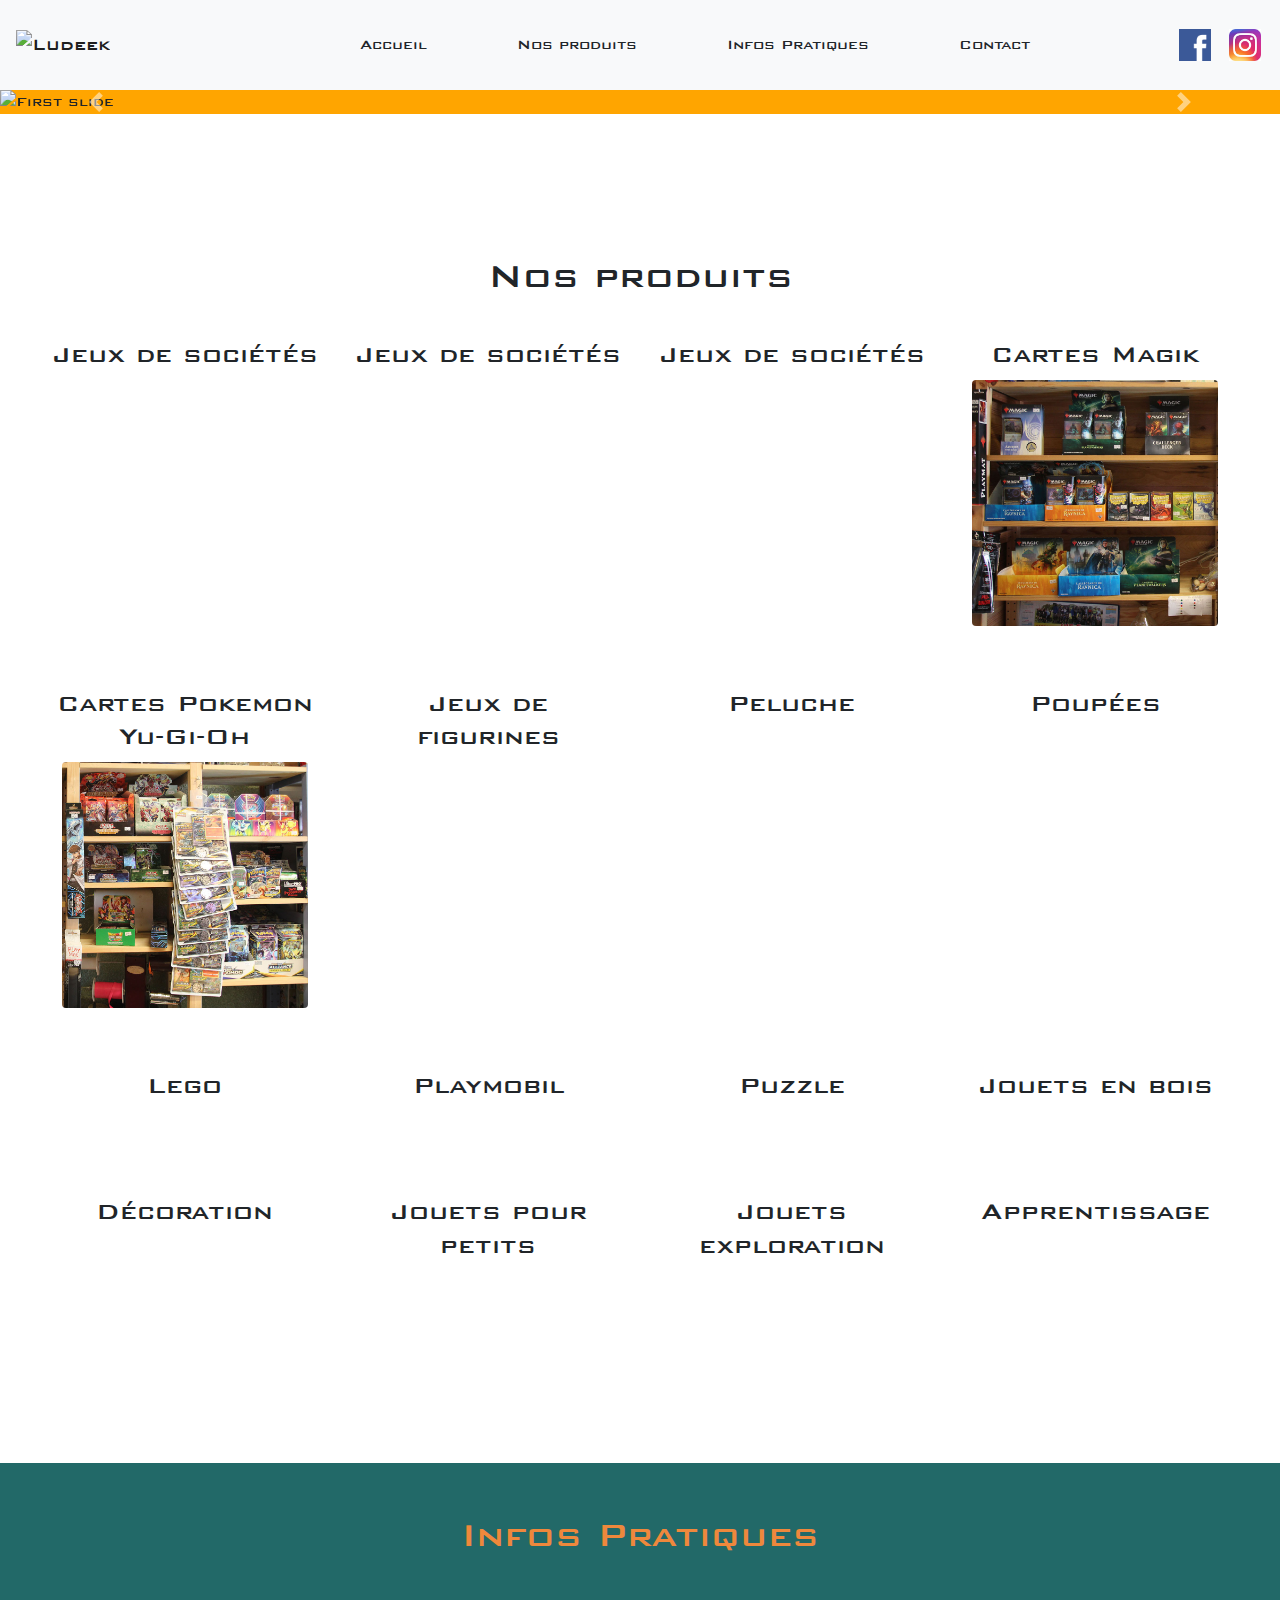
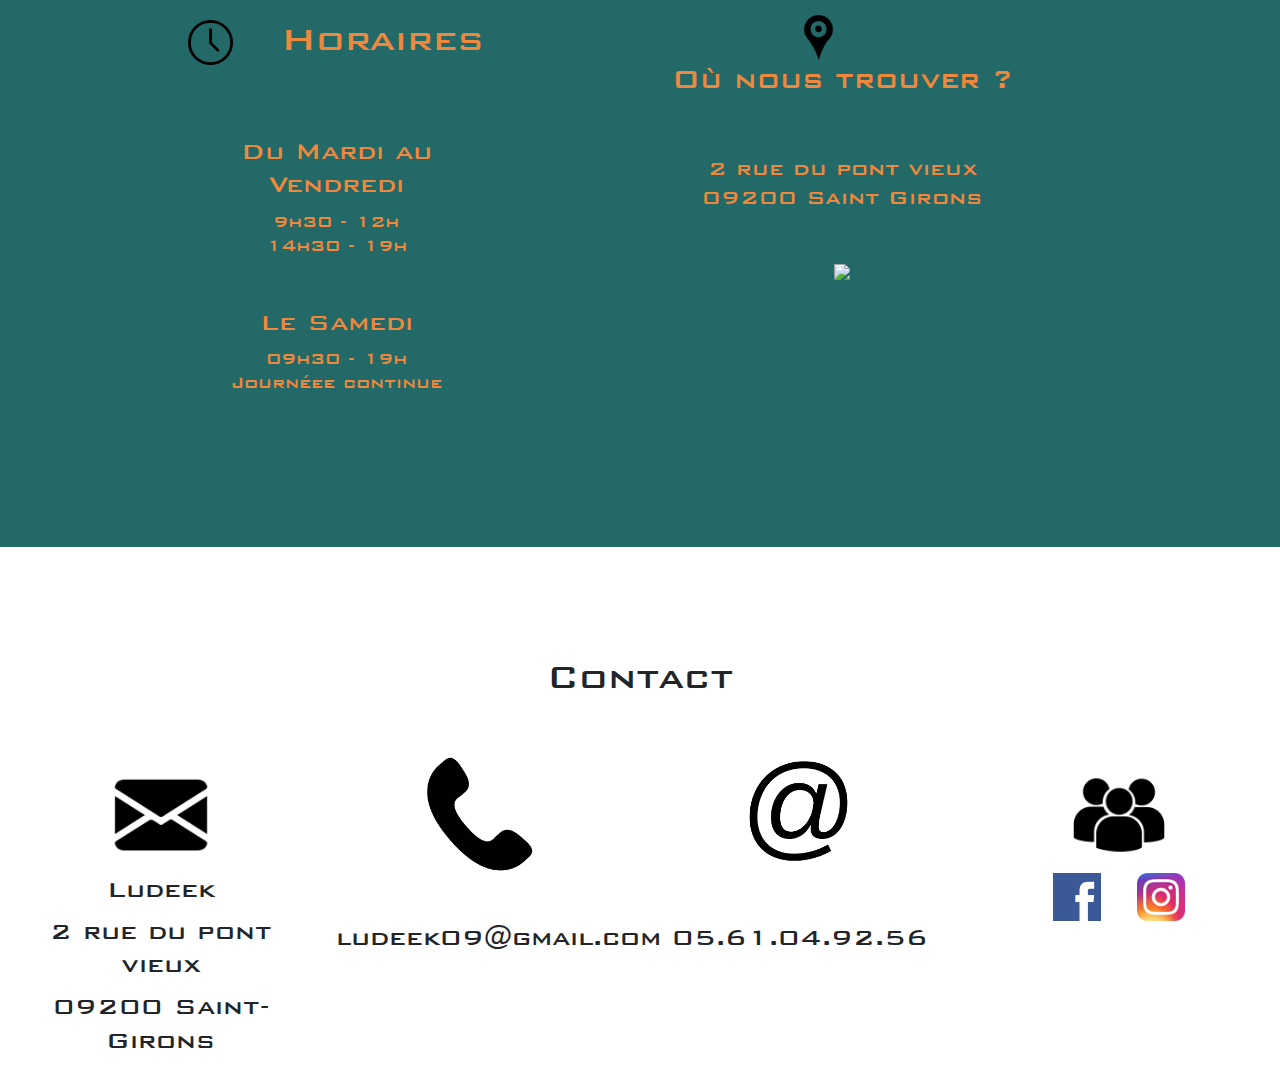
==== commit fe6e3c62: "redimension images pour full viewport en 1920*1080" ====
--- a/index2.html
+++ b/index2.html
@@ -38,47 +38,46 @@
 			      </div>
 		</nav>
 		<div id="Accueil"  class="viewport">
-			<div id="carousel>
+			<div id="carousel">
 				<div id="carouselExampleIndicators" class="carousel slide" data-ride="carousel">
 					<ol class="carousel-indicators">
-						<li data-target="#carouselExampleIndicators" data-slide-to="0" class="active"></li>
-						<li data-target="#carouselExampleIndicators" data-slide-to="1"></li>
-						<li data-target="#carouselExampleIndicators" data-slide-to="2"></li>
-						<li data-target="#carouselExampleIndicators" data-slide-to="3"></li>
-						<li data-target="#carouselExampleIndicators" data-slide-to="4"></li>
-						<li data-target="#carouselExampleIndicators" data-slide-to="5"></li>
-						<li data-target="#carouselExampleIndicators" data-slide-to="6"></li>
-						<li data-target="#carouselExampleIndicators" data-slide-to="7"></li>
-						<li data-target="#carouselExampleIndicators" data-slide-to="8"></li>
-						<li data-target="#carouselExampleIndicators" data-slide-to="9"></li>
+						<li data-target="#FirstSlide" data-slide-to="0" class="active"></li>
+						<li data-target="#SecondSlide" data-slide-to="1"></li>
+						<li data-target="#ThirdSlide" data-slide-to="2"></li>
+						<li data-target="#ForthSlide" data-slide-to="3"></li>
+						<li data-target="#FifthSlide" data-slide-to="4"></li>
+						<li data-target="#SixthSlide" data-slide-to="5"></li>
+						<li data-target="#SeventhSlide" data-slide-to="6"></li>
+						<li data-target="#EighthSlide" data-slide-to="7"></li>
+						<li data-target="#NinethSlide" data-slide-to="8"></li>
 					</ol>
 					<div class="carousel-inner">
 						<div class="carousel-item active">
-							<img class="d-block w-100 h-auto img-carousel" src="images/banniere/banniere_1.jpg" alt="First slide">
-						</div>
-						<div class="carousel-item">
-							<img class="d-block w-100 h-auto img-carousel" src="images/banniere/banniere_2.jpg" alt="Second slide">
-						</div>
-						<div class="carousel-item">
-							<img class="d-block w-100 h-auto img-carousel" src="images/banniere/banniere_3.jpg" alt="Third slide">
-						</div>
-						<div class="carousel-item">
-							<img class="d-block w-100 h-auto img-carousel" src="images/banniere/banniere_4.jpg" alt="Forth slide">
-						</div>
-						<div class="carousel-item">
-							<img class="d-block w-100 h-auto img-carousel" src="images/banniere/banniere_5.jpg" alt="Fifth slide">
-						</div>
-						<div class="carousel-item">
-							<img class="d-block w-100 h-auto img-carousel" src="images/banniere/banniere_6.jpg" alt="Sixth slide">
-						</div>
-						<div class="carousel-item">
-							<img class="d-block w-100 h-auto img-carousel" src="images/banniere/banniere_7.jpg" alt="Seventh slide">
-						</div>
-						<div class="carousel-item">
-							<img class="d-block w-100 h-auto img-carousel" src="images/banniere/banniere_8.jpg" alt="Eighth slide">
-						</div>
-						<div class="carousel-item">
-							<img class="d-block w-100 h-auto img-carousel" src="images/banniere/banniere_9.jpg" alt="Nineth slide">
+							<img class="d-block w-100 h-auto img-carousel" id="FirstSlide" src="images/banniere/banniere_1.jpg" alt="First slide">
+						</div>
+						<div class="carousel-item">
+							<img class="d-block w-100 h-auto img-carousel" id="SecondSlide"src="images/banniere/banniere_2.jpg" alt="Second slide">
+						</div>
+						<div class="carousel-item">
+							<img class="d-block w-100 h-auto img-carousel" id="ThirdSlide" src="images/banniere/banniere_3.jpg" alt="Third slide">
+						</div>
+						<div class="carousel-item">
+							<img class="d-block w-100 h-auto img-carousel" id="ForthSlide" src="images/banniere/banniere_4.jpg" alt="Forth slide">
+						</div>
+						<div class="carousel-item">
+							<img class="d-block w-100 h-auto img-carousel"  id="FifthSlide" src="images/banniere/banniere_5.jpg" alt="Fifth slide">
+						</div>
+						<div class="carousel-item">
+							<img class="d-block w-100 h-auto img-carousel" id="SixthSlide" src="images/banniere/banniere_6.jpg" alt="Sixth slide">
+						</div>
+						<div class="carousel-item">
+							<img class="d-block w-100 h-auto img-carousel" id="SeventhSlide" src="images/banniere/banniere_7.jpg" alt="Seventh slide">
+						</div>
+						<div class="carousel-item">
+							<img class="d-block w-100 h-auto img-carousel" id="EighthSlide" src="images/banniere/banniere_8.jpg" alt="Eighth slide">
+						</div>
+						<div class="carousel-item">
+							<img class="d-block w-100 h-auto img-carousel" id="NinethSlide" src="images/banniere/banniere_9.jpg" alt="Nineth slide">
 						</div>
 					</div>
 					<a class="carousel-control-prev" href="#carouselExampleIndicators" role="button" data-slide="prev">
